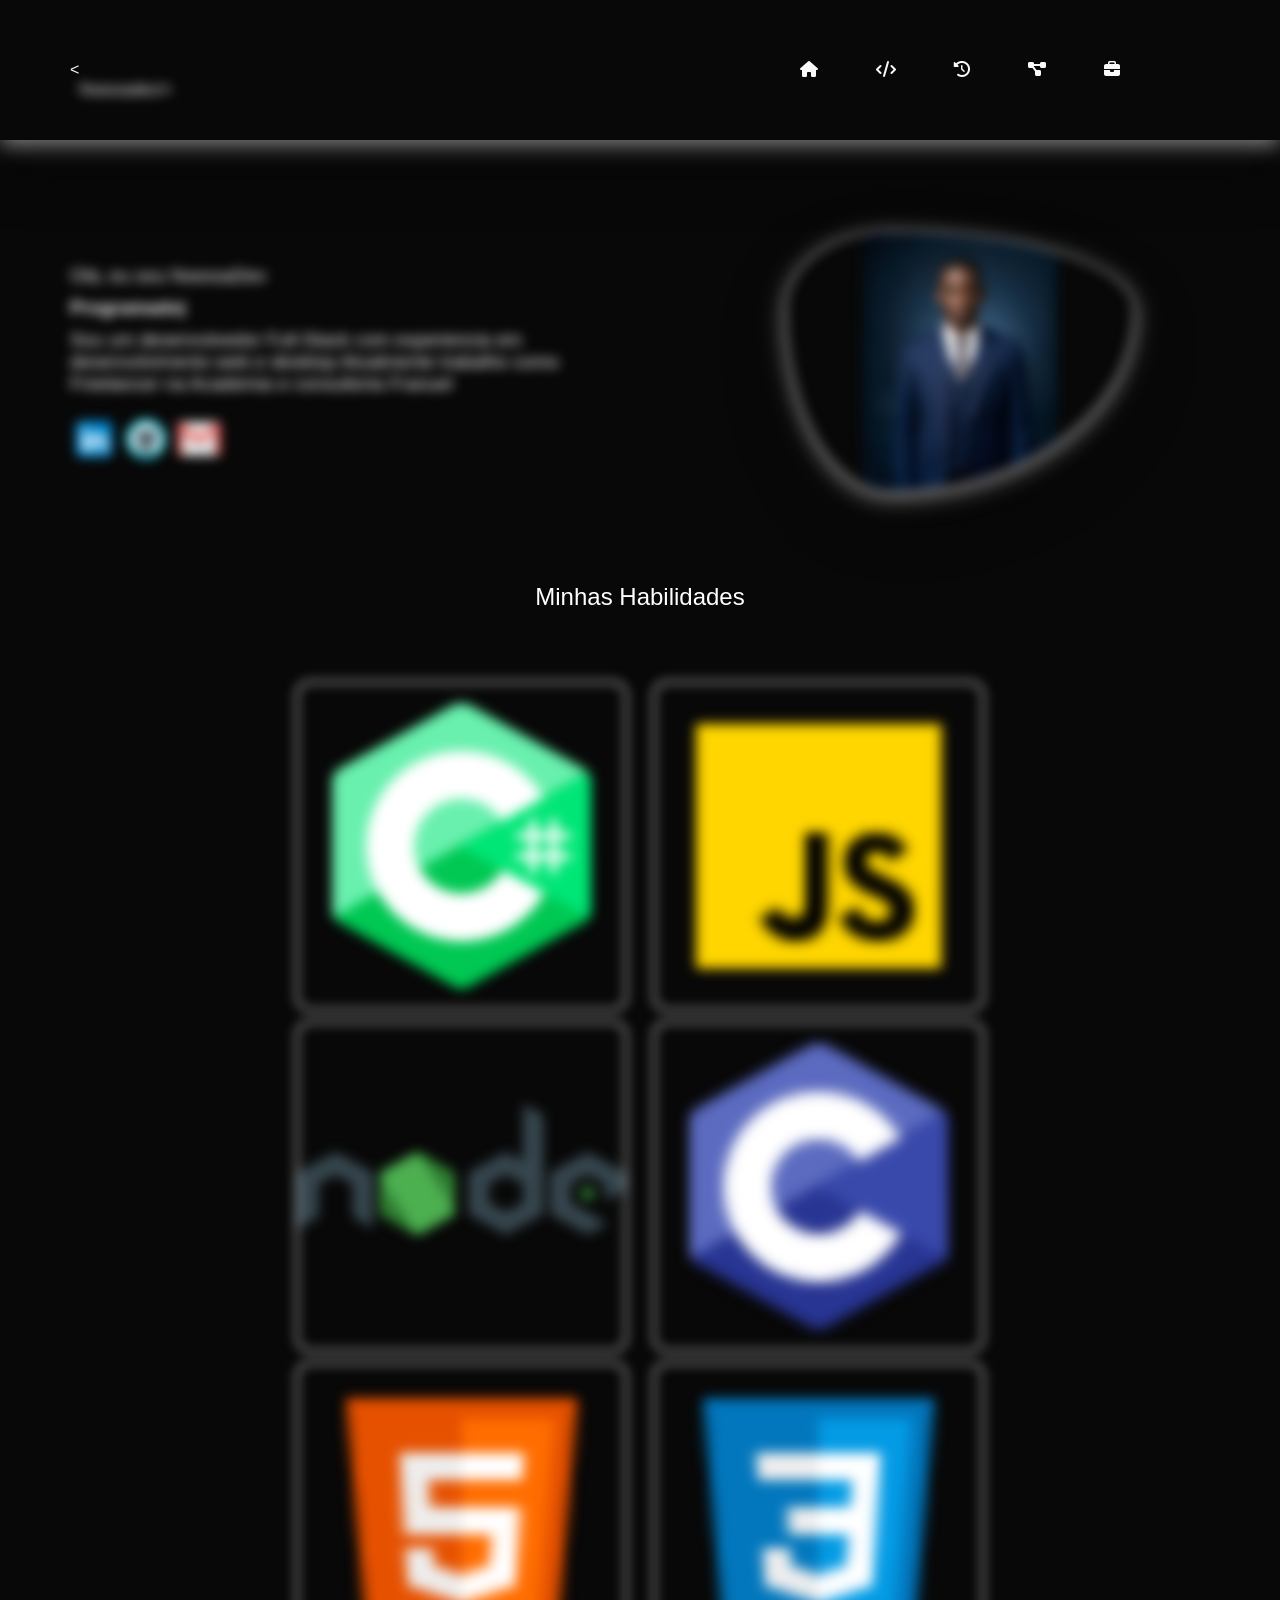
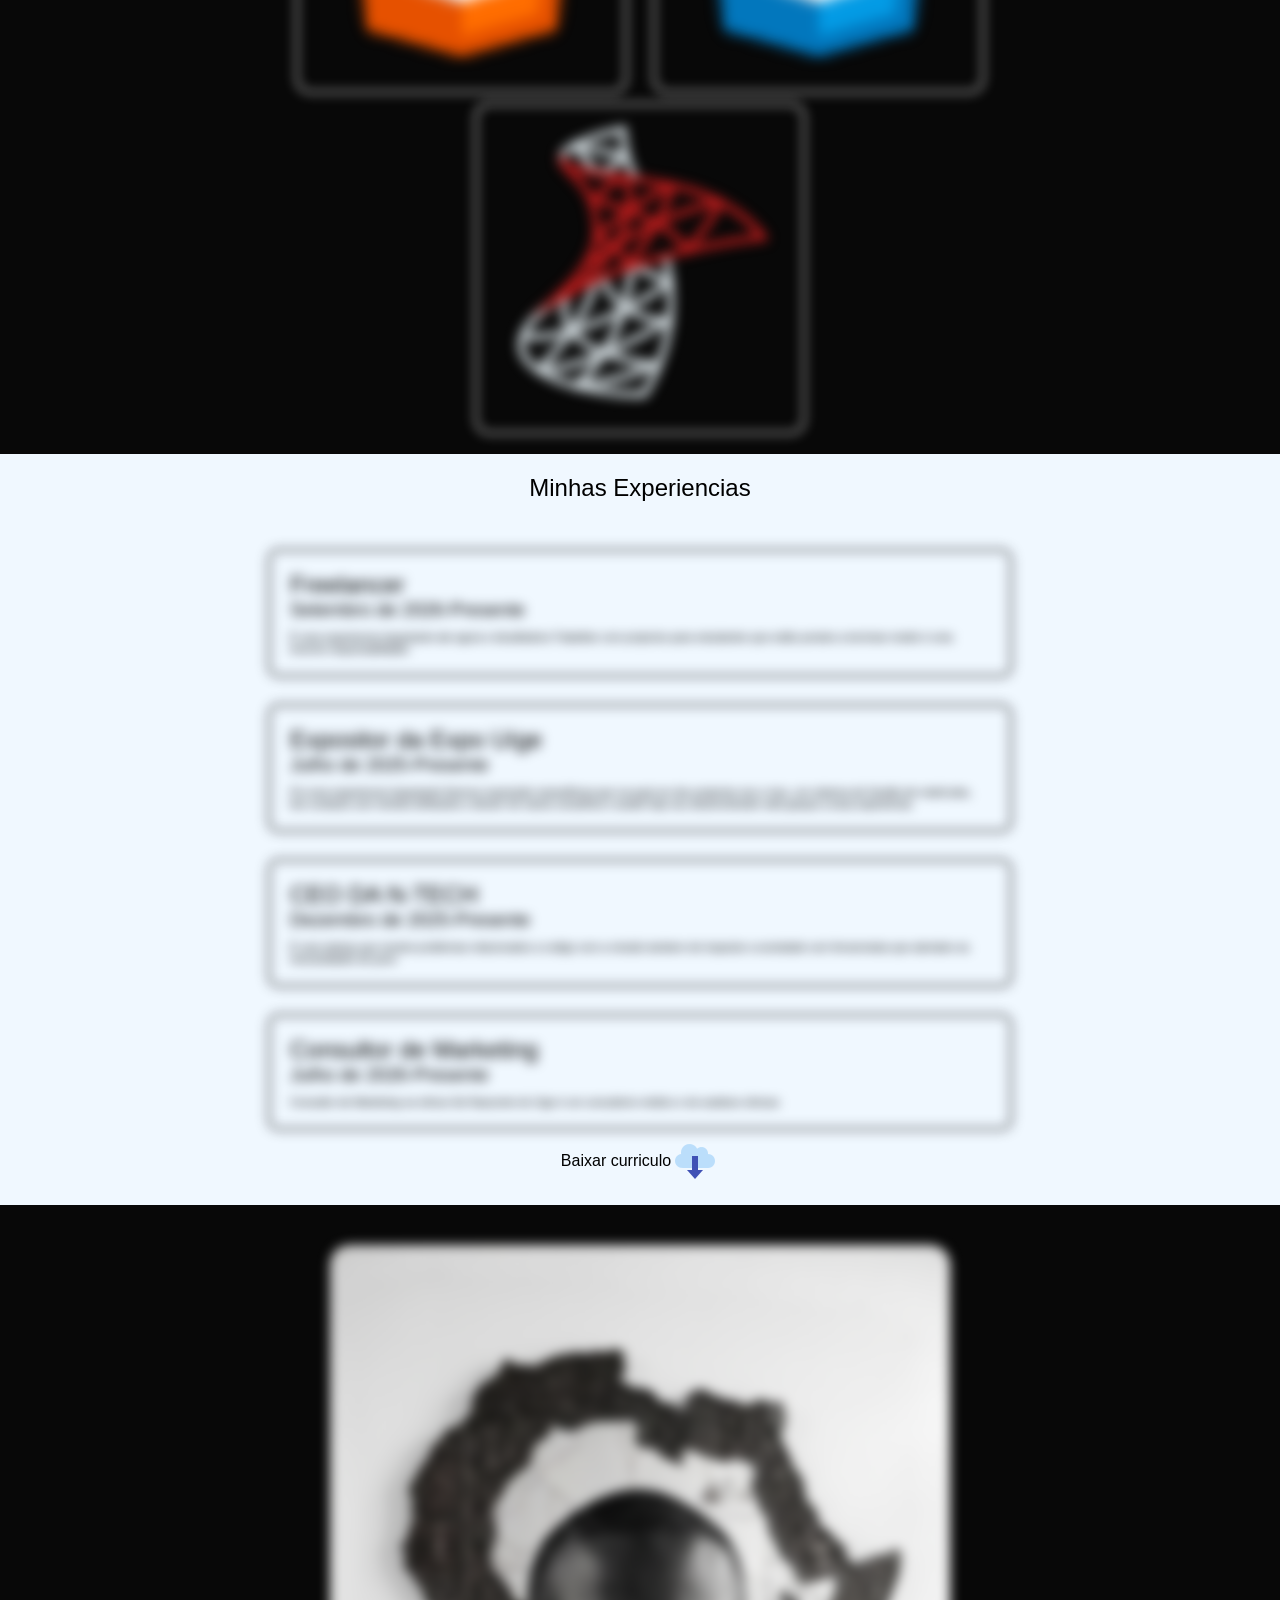
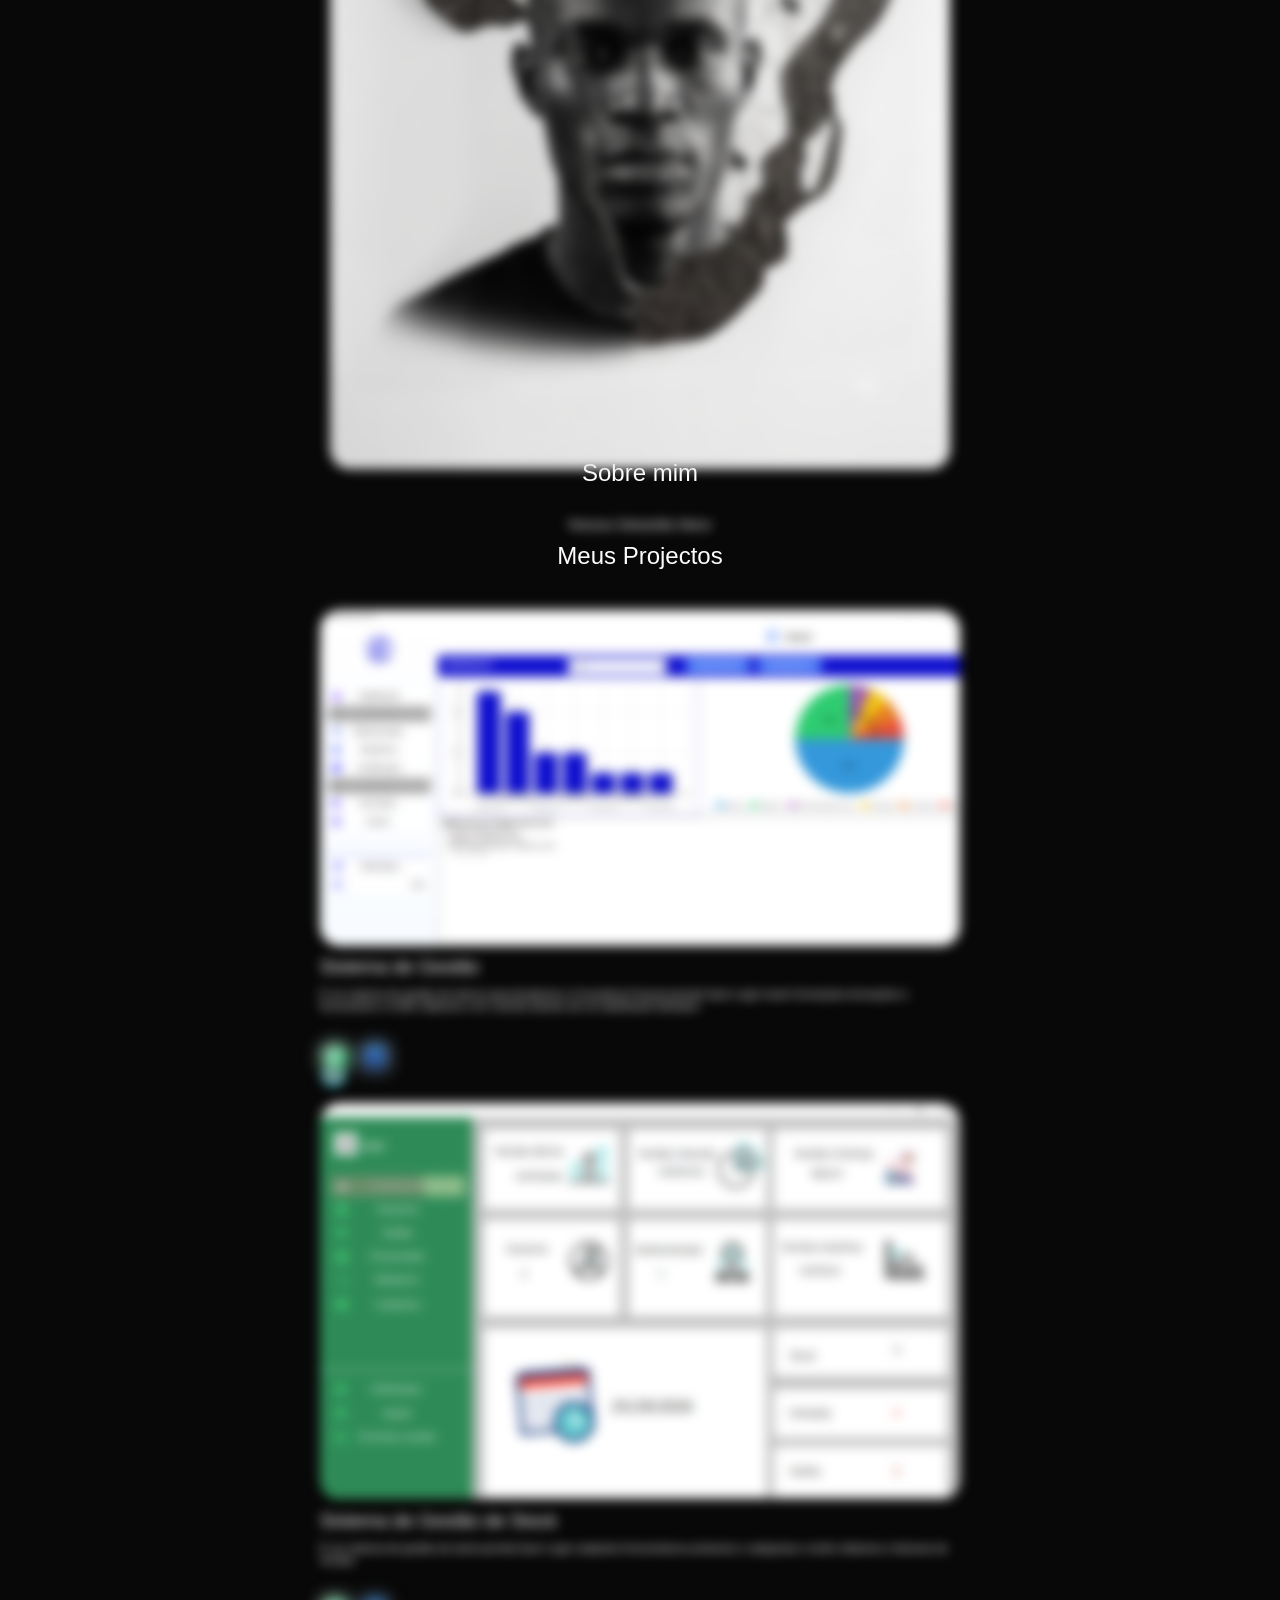
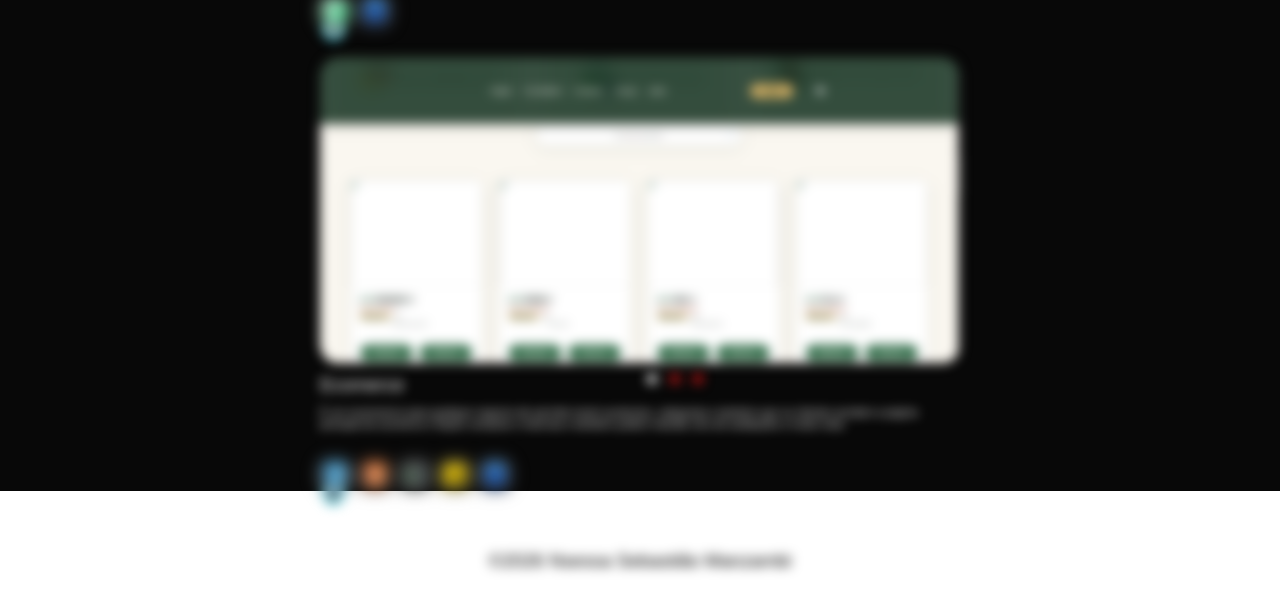
==== frontend/index.html @ 4a0cca97 "Rename index.html to index.html" ====
<!DOCTYPE html>
<html lang="pt-br">
<head>
    <meta charset="UTF-8">
    <meta name="viewport" content="width=device-width, initial-scale=1.0">
    <title>Portofolio</title>
    <link rel="stylesheet" href="./css/pagina.css">
    <link rel="stylesheet" href="./css/media.css">
    <link rel="stylesheet" href="./css/main.css">
    <link rel="stylesheet" href="./css/animações.css">
    <script defer src="/Anime.js"></script>
    <link rel="stylesheet" href="https://cdnjs.cloudflare.com/ajax/libs/font-awesome/6.5.1/css/all.min.css">




</head>
<body>

                  <div  class="Men-Mobile" style="width: 100vw; height:100vh; background: white; position:fixed; top:0%;
                   bottom:0% ;left: 0%;right: 0%; display: none; z-index: 200;" > 
                  
                  <div style="width: 100%;"> <img  class="close" src="assets/delete_26px.png" ></div>

                  
                  <a class="close" href="#r">Pagina</a>
                  <a class="close"  href="#h">Habilidades</a>
                  <a class="close"  href="#s">Sobre</a>
                  <a class="close"  href="#p">Projectos</a>
                  <a class="close"  href="#e">Experiencias</a>

                              <a href=""  style="box-shadow: none;   border: none; width:200px; color: black; display: flex ; align-items: center; text-decoration: none;">Baixar curriculo <img src="assets/download_from_cloud_48px.png" ></a>

                
                  </div>

    
    <header>

        

        <div class="nome">

          <  <Span class="Ver">  Nsessadev/></Span>


        </div>

        <div class="container">
            <nav>

                  <a class="close"  href="#r">
                        <i class="fa-solid fa-house" style="color: rgb(249, 249, 249);"></i>
                  </a>                
                  <a href="#h">
                    
                        <i class="fa-solid fa-code" style="color: rgb(249, 249, 249);"></i>
                  </a>
                                
                  <a href="#s">
                    
                        <i class="fa-solid fa-history" style="color: rgb(249, 249, 249);"></i>
                </a>
                <a href="#p">
                    <i class="fa-solid fa-diagram-project" style="color: rgb(249, 249, 249);"></i>
                </a>
                                <a href="#e">
                                    <i class="fa-solid fa-briefcase" style="color: rgb(249, 249, 249);"></i>
                                </a>


            </nav>
                        <img src="./assets/menu_48px.png" class="Menu" id="Mobile">

        </div>

    </header>
     
    <main>

        <section class="cont-Receber" id="r">

            
            <div class="Recepcao">

                <div class="Ver">
                    <h3>Olá, eu sou NsessaDev</h3>
                     <h3 class="Ponteiro" style="font-weight: bold;"></h3> 

                     <h3>Sou um desenvolvedor Full-Stack com experiencia em desenvolvimento web e desktop Atualmente  trabalho como Freelancer na Academia e consultoria Franuel
                        
                     </h3>

                </div>

                 <div class="links Ver">
                        <a target="_blank" href="https://www.linkedin.com/in/nsessa-sebasti%C3%A3o-7a89683a2/"> <img src="./assets/linkedin_48px.png"></a>
                        <a target="_blank" href="https://github.com/nsessa07-commits">  <img src="./assets/github_48px.png"></a>
                        <a  target="_blank" href="mailto:nsessa07@gmail.com"><img src="./assets/gmail_48px.png"></a>
                        
                     </div>

            </div>



            <div class="imagem">

                <img class="Ver" src="./assets/Gemini_Generated_Image_niknhtniknhtnikn.png" >

            </div>

        </section>

        <section class="Cont-Habilidades" id="h">

            <div class="Minhas-Habilidades">
                <h2>Minhas Habilidades</h2>
            </div>

            <div class="Hablilidades confie">
                <img class="Ver" src="./assets/c_sharp_logo_2_96px.png" >
                <img class="Ver" src="./assets/javascript_48px.png">
                <img class="Ver" src="./assets/nodejs_96px.png" >
                <img class="Ver" src="./assets/email_96px.png" >
                <img class="Ver" src="./assets/html_5_48px.png" >
                <img class="Ver" src="./assets/css3_48px.png" >
                <img class="Ver" src="./assets/microsoft_sql_server_96px.png" >
            </div>

        </section>

        <section class="Minhas-Experiencias" id="e">

            <h2> Minhas Experiencias</h2>

            <div class="Lances Ver ">
              <h1>Freelancer</h1>  
              <h3>Setembro de 2026-Presente</h3>
              <h6>É uma experiencia impactante ate agora e desafiadora Trabalhar com projectos para estudantes que estão prestes a terminar 
                medio é uma enorme  responsabildade.</h6>
              
            </div>

            <div class="Ver">
              <h1>Expositor da Expo Uíge</h1>  
              <h3>Julho de 2025-Presente</h3>
              <h6>Foi uma experiencia  impactante  fizemos exposição maravilhosa que na qual um dos projectos era o meu, um sistema de Gestão 
                de matriculas, tive contacto com mentes brilhantes e deram me varios conselhos e acatei hoje sou desenvolvedor web graças a essa 
                experiencia.
              </h6>
            </div>

            <div class="Ver">
              <h1>CEO DA N-TECH </h1>  
              <h3>Dezembro de 2025-Presente</h3>
              <h6>É uma startup que resolve problemas relacionados a codigo com a missão tambem de impactar a sociedade com ferramnetas que atendam as necessidades
                do povo 
              </h6>
            </div>



            <div class="Ver">
              <h1>Consultor de Marketing</h1>  
              <h3>Julho de 2026-Presente</h3>
              <h6> Consultor de Marketing  na clinica Sol Nascente do Uíge é um consultorio médico e de analises clinicas </h6>
            </div>


            <a href="" style="color: black; display: flex ; align-items: center; text-decoration: none;">Baixar curriculo <img src="assets/download_from_cloud_48px.png" ></a>

        </section>

        <section class="sobre-mim" id="s">

            
            <img  class="Ver" src="assets/IMG_6165.PNG" >
            
            <h1>Sobre mim</h1>  

            <h5 class="Ver History">
                
            </h5>
                
               
               

        </section>

        <section  id="p" style=" display: flex; ;
        flex-direction: column; gap: 10px; justify-content: flex-start;" class="projectos">

            <div style="display: flex; width: 100%; align-items: center;
             justify-content: center; padding: 10px;" >  <h1 style="color: rgb(254, 252, 252);">Meus Projectos</h1> 
             </div>



            <img class="Ver" style="width: 50%; height: 40%; border-radius: 20px;" src="assets/SGVFRANUEL.PNG">

            <div class="Ver" style="width: 50%;">
            <h3 style="color: white;">Sistema de Gestão</h3>
            <h6 style="color: white;">É um sistema de gestão de interno  para Academia e Consultoria Franuel permite fazer Login inserir formandos formações
                e funcionarios e emitir relatorios e ter controlo atraves de um dashboard interativo </h6>

             <div class="Ver" style="width:50%; display: flex; margin-top: 10px; "> 
             <h3 style=" color: white; border: 1px solid white ;border: none; background-color: rgb(97, 98, 98); display: flex; align-items: center; border-radius: 7px;"> 
                <img style="width: 30px; height: 30px;" src="assets/c_sharp_logo_2_96px.png" >
            </h3>


             <h3 style=" color: white; margin-left: 10px;border: 1px solid white ;border: none; background-color: rgb(113, 114, 115); display: flex; align-items: center; border-radius: 7px;"> 
                <img style="width: 30px; height: 30px; " src="assets/database_48px.png" >
            </h3>
            </div>  
             <a href="">             
                <img style="width: 27px; height: 27px; margin-top: 10px;" src="assets/github_48px.png" >
            </a>

            </div>




            <img class="Ver" style="width: 50%; height: 40%; border-radius: 20px;" src="assets/SGV.PNG">

            <div class="Ver" style="width: 50%;">
            <h3 style="color: white;">Sistema de Gestão de Stock</h3>
            <h6 style="color: white;">É um sistema de gestão de stock permite fazer Login cadastrar fornecedores productos 
                e categorias  e emitir relatorios e facturas  de vendas </h6>

             <div class="Ver" style="width:50%; display: flex; margin-top: 10px; "> 
             <h3 style=" color: white; border: 1px solid white ;border: none; background-color: rgb(126, 126, 127); display: flex; align-items: center; border-radius: 7px;"> 
                <img style="width: 30px; height: 30px;" src="assets/c_sharp_logo_2_96px.png" >
            </h3>


             <h3 style=" color: white; margin-left: 10px;border: 1px solid white ;border: none; background-color: rgb(89, 90, 91); display: flex; align-items: center; border-radius: 7px;"> 
                <img style="width: 30px; height: 30px; " src="assets/database_48px.png" >
            </h3>
            </div>  

            <a href="">             
                <img style="width: 27px; height: 27px; margin-top: 10px;" src="assets/github_48px.png" >
            </a>
            </div>




             <img class="Ver Ecomerce" style="width: 50%; height: 40%; border-radius: 20px;" src="assets/Ecomerce.PNG">

            <div class="Ver" style="width: 50%;">
            <h3 style="color: white;">Ecomerce</h3>
            <h6 style="color: white;">É um ecommerce para qualquer negocio  ele permite inserir productos, categroias e tambem que os clientes acedam a pagina principal do ecomerce e façam compras e reservas e 
                tambem podem mandar sms de avaliações e muito mais. </h6>

             <div class="Ver EccH3" style="width:50%; display: flex; margin-top: 10px; "> 
             <h3 style=" color: white; border: 1px solid white ;border: none; background-color: rgb(126, 126, 127); display: flex; align-items: center; border-radius: 7px;"> 
                <img style="width: 30px; height: 30px;" src="assets/css3_48px.png" >
            </h3>


             <h3 style=" color: white; margin-left: 10px;border: 1px solid white ;border: none; background-color: rgb(89, 90, 91); display: flex; align-items: center; border-radius: 7px;"> 
                <img style="width: 30px; height: 30px; " src="assets/html_5_48px.png" >
            </h3>

             <h3 style=" color: white; margin-left: 10px;border: 1px solid white ;border: none; background-color: rgb(89, 90, 91); display: flex; align-items: center; border-radius: 7px;"> 
                <img style="width: 30px; height: 30px; " src="assets/nodejs_96px.png" >
            </h3>

             <h3 style=" color: white; margin-left: 10px;border: 1px solid white ;border: none; background-color: rgb(89, 90, 91); display: flex; align-items: center; border-radius: 7px;"> 
                <img style="width: 30px; height: 30px; " src="assets/javascript_48px.png" >
            </h3>

            <h3 style=" color: white; margin-left: 10px;border: 1px solid white ;border: none; background-color: rgb(89, 90, 91); display: flex; align-items: center; border-radius: 7px;"> 
                <img style="width: 30px; height: 30px; " src="assets/database_48px.png" >
            </h3>
            </div>  

            <a href="">             
                <img  style="width: 27px; height: 27px; margin-top: 10px;" src="assets/github_48px.png" >
            </a>
             
            <div style="position: absolute; top:0%; width:70px; height: 20px;
             left: 50%; display: flex; justify-content: space-around;">
                <div onclick="por()"; class="ative" style="width:10px; border-radius:50% ;height:10px;" ></div>
                <div onclick="p()"; class="ec1" style="width:10px; border-radius:50% ; background-color: rgb(214, 24, 24); height:10px;" ></div>
                <div onclick="po()"; class="ec2" style="width:10px; border-radius:50% ; background-color: rgb(215, 20, 20); height:10px;" ></div>
            </div>
            </div>



        </section>

     </main>
 
     <footer style="display: flex; justify-content: center; align-items: center; height: 100px; background: white;">

        <h3 class="Ver">©2026 Nsessa Sebastião Manzambi</h3>

     </footer>


</body>
</html>
---- frontend/css/pagina.css ----
@import url('https://fonts.googleapis.com/css2?family=Fraunces:opsz,wght@9..144,400;9..144,500;9..144,600;9..144,700&family=Work+Sans:wght@300;400;500;600;700&display=swap');

:root {
    --verde-escuro: #14301F;
    --verde-medio: #2E6B47;
    --verde-claro: #8FBF9F;
    --verde-suave: #E8F1EA;
    --creme: #FAF7F0;
    --dourado: #C9A961;
    --dourado-claro: #E4D5A8;
    --texto-escuro: #1C2B22;
    --texto-claro: #F7F5EE;
    --branco: #FFFFFF;
    --sombra-suave: 0 8px 30px rgba(20, 48, 31, 0.10);
    --sombra-media: 0 12px 40px rgba(20, 48, 31, 0.16);
    --raio: 16px;
    --raio-pequeno: 10px;
    --transicao: all 0.35s cubic-bezier(0.22, 1, 0.36, 1);
}

*{
    margin: 0px;
    padding: 0px;
    box-sizing: border-box;
        font-family:'Lucida Sans', 'Lucida Sans Regular', 'Lucida Grande', 'Lucida Sans Unicode', Geneva, Verdana, sans-serif;
    font-weight:400;
    color: white;
}
body{
    max-width: 1200px;
    width: 100vw;
    height: 100vh;
    background-color: rgb(8, 8, 8);
    overflow-x: hidden;
    display: grid;
    grid-template-areas: 'header header header'
                         'main main main'
                         'footer footer footer';
}
header{
    width: 100vw;
    height: 140px;
    grid-area: header;
    display: flex;
    border-bottom: 1px solid var(--sombra-suave);
        box-shadow: 0 5px 20px rgba(236, 236, 236, 0.55), 0 25px 60px rgba(0, 0, 0, 0.4);
  
}
header> div{

    width: 50%;
    height: 140px;
}
.Menu{
    display: none;
}
.container{

    display: flex;
    align-items: center;
    justify-content: center;
            


}
.container> nav{

    width: 50%;
    display: flex;
    align-items: center;
    justify-content:space-between;
}
.container nav> a{
    text-decoration: none;
    color: white;


}
.container nav  a> i:hover{

    color: red;

   
}

.nome{
    display: flex;
    align-items: center;
    justify-content: flex-start;
    padding: 70px;
    color: aliceblue;
    
}
main{
    width: 100vw;
    height: auto;
    grid-area: main;
    
}
footer{
    background-color: rgb(255, 0, 157);
    width: 100vw;
    height: auto;
    grid-area: footer;
}
---- frontend/css/media.css ----
@media(min-width:300px) and (max-width: 700px ) {

    .container > nav{

        display: none;
        align-items: center;
        justify-content: flex-end;
        

    }
   .Menu{

    margin-left: 50%;
    display: flex;

   }
   main> section{

    display: flex;
    align-items: center;
    flex-wrap: wrap-reverse;
    gap: 4px;
    width: 100%;
    height: auto;
    padding: 0px;

} 
main section> .Recepcao{

    width: 100%;
    padding: 20px;
    
}
main section > .imagem{

        width: 100%;
        padding:30px;

}




}
---- frontend/css/main.css ----
.imagem> img{

    width:70%;
    height: 70%;
    border: 2px solid rgb(156, 152, 152);
    border-radius: 0px 250px 0px 0px;
    border-radius: 30% 70% 70% 30%/30% 30% 70% 70%;
    box-shadow: 0px 20px 50px rgb(0, 0, 0, 0.3);
    aspect-ratio: 4/3;
    object-fit: contain;
    box-shadow: 0 5px 20px rgba(236, 236, 236, 0.55), 0 25px 60px rgba(0, 0, 0, 0.4);
    transition: box-shadow 0.4s ease, transform 0.4s ease;
    
}
.imagem{

    width: 50%;
    height:100%;
    padding: 70px;
    display: flex;
    align-items: center;
    justify-content: center;
}
.Recepcao{

    width: 50%;
    height:100%;
    padding: 70px;
    display: flex;
    flex-direction: column;
    gap: 20px;
}
.Recepcao div> h3,h6{

    margin-top: 10px;
    color: white;
}

main> section{

    display: flex;
    align-items: center;
    width: 100%;
    height: auto;

} 

.Minhas-Habilidades{
    width: 100%;
    display: flex;
    justify-content: center;
    align-items: center;
    padding:20px;
}
.Hablilidades{
    width: 60%;
    height: auto;
    display: flex;
    flex-wrap: wrap;
    justify-content: space-around;
    gap: 10px;
    padding: 20px;
}
.Hablilidades> img{

    border: 2px solid white;
    width: 47%;
    height: 44%;
    border-radius: 14px;
    display: flex;
    align-items: center;
    justify-content: center;


}
.Hablilidades> img:hover{

    background-color: white;
}
.Cont-Habilidades{
 
   padding: 20px;
    display: flex;
    align-items: center;
    flex-direction: column;
    gap: 10px;
    justify-content: center;
}
.Minhas-Experiencias{

    display: flex;
    flex-direction: column;
    gap: 27px;
    background-color: aliceblue;
    padding: 20px;
}
.Minhas-Experiencias> h2{

    color: black;
} 
.Minhas-Experiencias div> h1 ,h3, h6{

    color: black;
}
.Minhas-Experiencias> div{

    width:60%;
    border-radius: 10px;
    border: 2px solid rgb(24, 24, 24);
    padding: 20px;

}
.sobre-mim{
    display: flex;
    align-items: center;
    justify-content: center;
    flex-direction: column;
    gap: 10px;
    padding: 20px;
}
.sobre-mim> img{

    width:50%;
    height: 50%;
    border-radius: 20px;
}
.sobre-mim> h6{
    color:white;
}
.Men-Mobile{

    display: flex;
    align-items: center;
    justify-content: flex-start;
    flex-direction: column;
    padding: 40px;
}
.Men-Mobile> a{

    color: black;
    text-decoration: none;
    border: 2px solid black;
    width: 120px;
    display: flex;
    align-items: center;
    justify-content: center;
    padding: 14px;
    margin: 10px;
    box-shadow: 0px 4px 4px rgb(89, 87, 87);
}
.Men-Mobile div> img{

    box-shadow: 0px 4px 10px rgb(161, 161, 159);
}
---- frontend/css/animações.css ----
@import url('https://fonts.googleapis.com/css2?family=Fraunces:opsz,wght@9..144,400;9..144,500;9..144,600;9..144,700&family=Work+Sans:wght@300;400;500;600;700&display=swap');

:root {
    --verde-escuro: #14301F;
    --verde-medio: #2E6B47;
    --verde-claro: #8FBF9F;
    --verde-suave: #E8F1EA;
    --creme: #FAF7F0;
    --dourado: #C9A961;
    --dourado-claro: #E4D5A8;
    --texto-escuro: #1C2B22;
    --texto-claro: #F7F5EE;
    --branco: #FFFFFF;
    --sombra-suave: 0 8px 30px rgba(20, 48, 31, 0.10);
    --sombra-media: 0 12px 40px rgba(20, 48, 31, 0.16);
    --raio: 16px;
    --raio-pequeno: 10px;
    --transicao: all 0.35s cubic-bezier(0.22, 1, 0.36, 1);
}

.Ver {
    filter: blur(6px);
    opacity: 1;
    transition: all 0.9s cubic-bezier(0.22, 1, 0.36, 1);
    transform: translateY(20px);
}

.aparecer {
    opacity: 1;
    filter: blur(0);
    transform: translateY(0) translateX(0);
    transition: all 0.9s cubic-bezier(0.22, 1, 0.36, 1);
}

.confie:nth-child(1) {
    transition-delay: 100ms;
}

.confie:nth-child(2) {
    transition-delay: 250ms;
}
.Ponteiro::after{
    content: '|';
    animation: balancar 1s infinite;
   

}
@keyframes balancar {

    from{
        opacity: 1;
    }
    to {
      
         opacity: 0;
         
    }
}
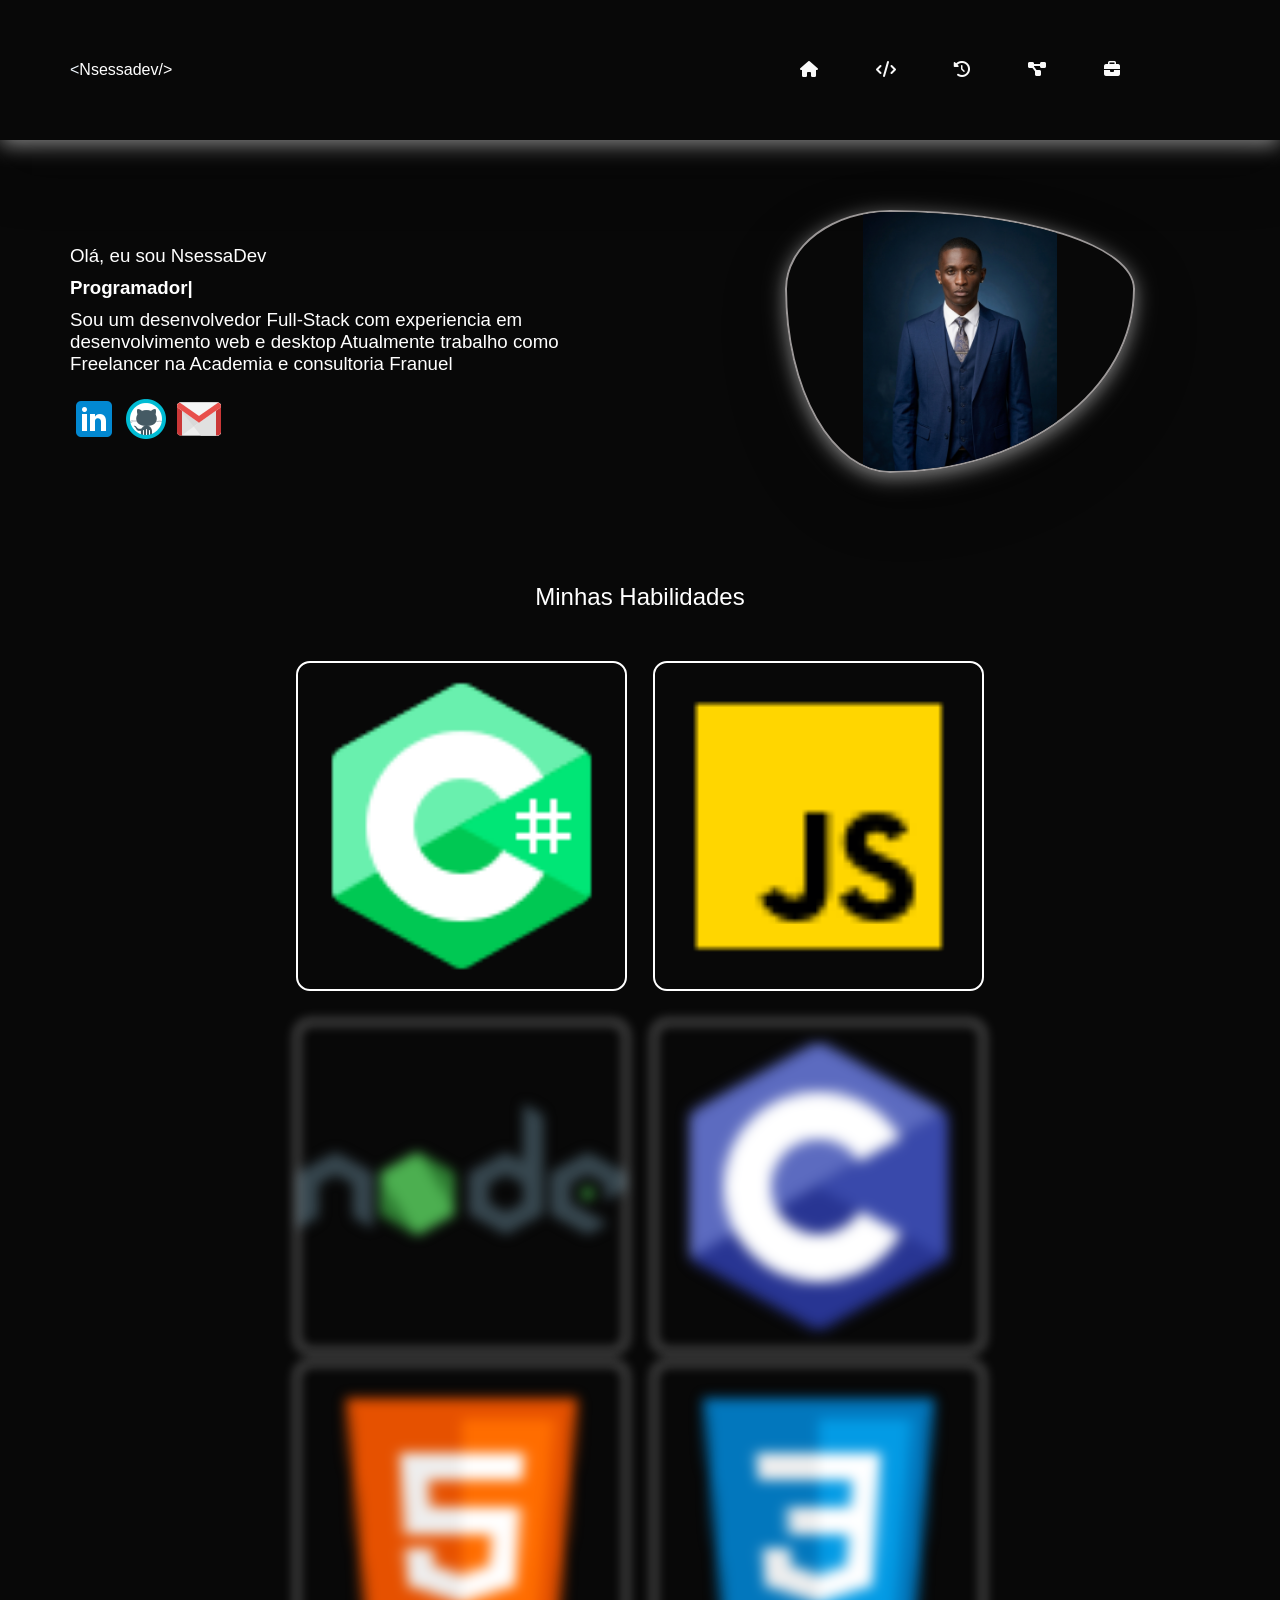
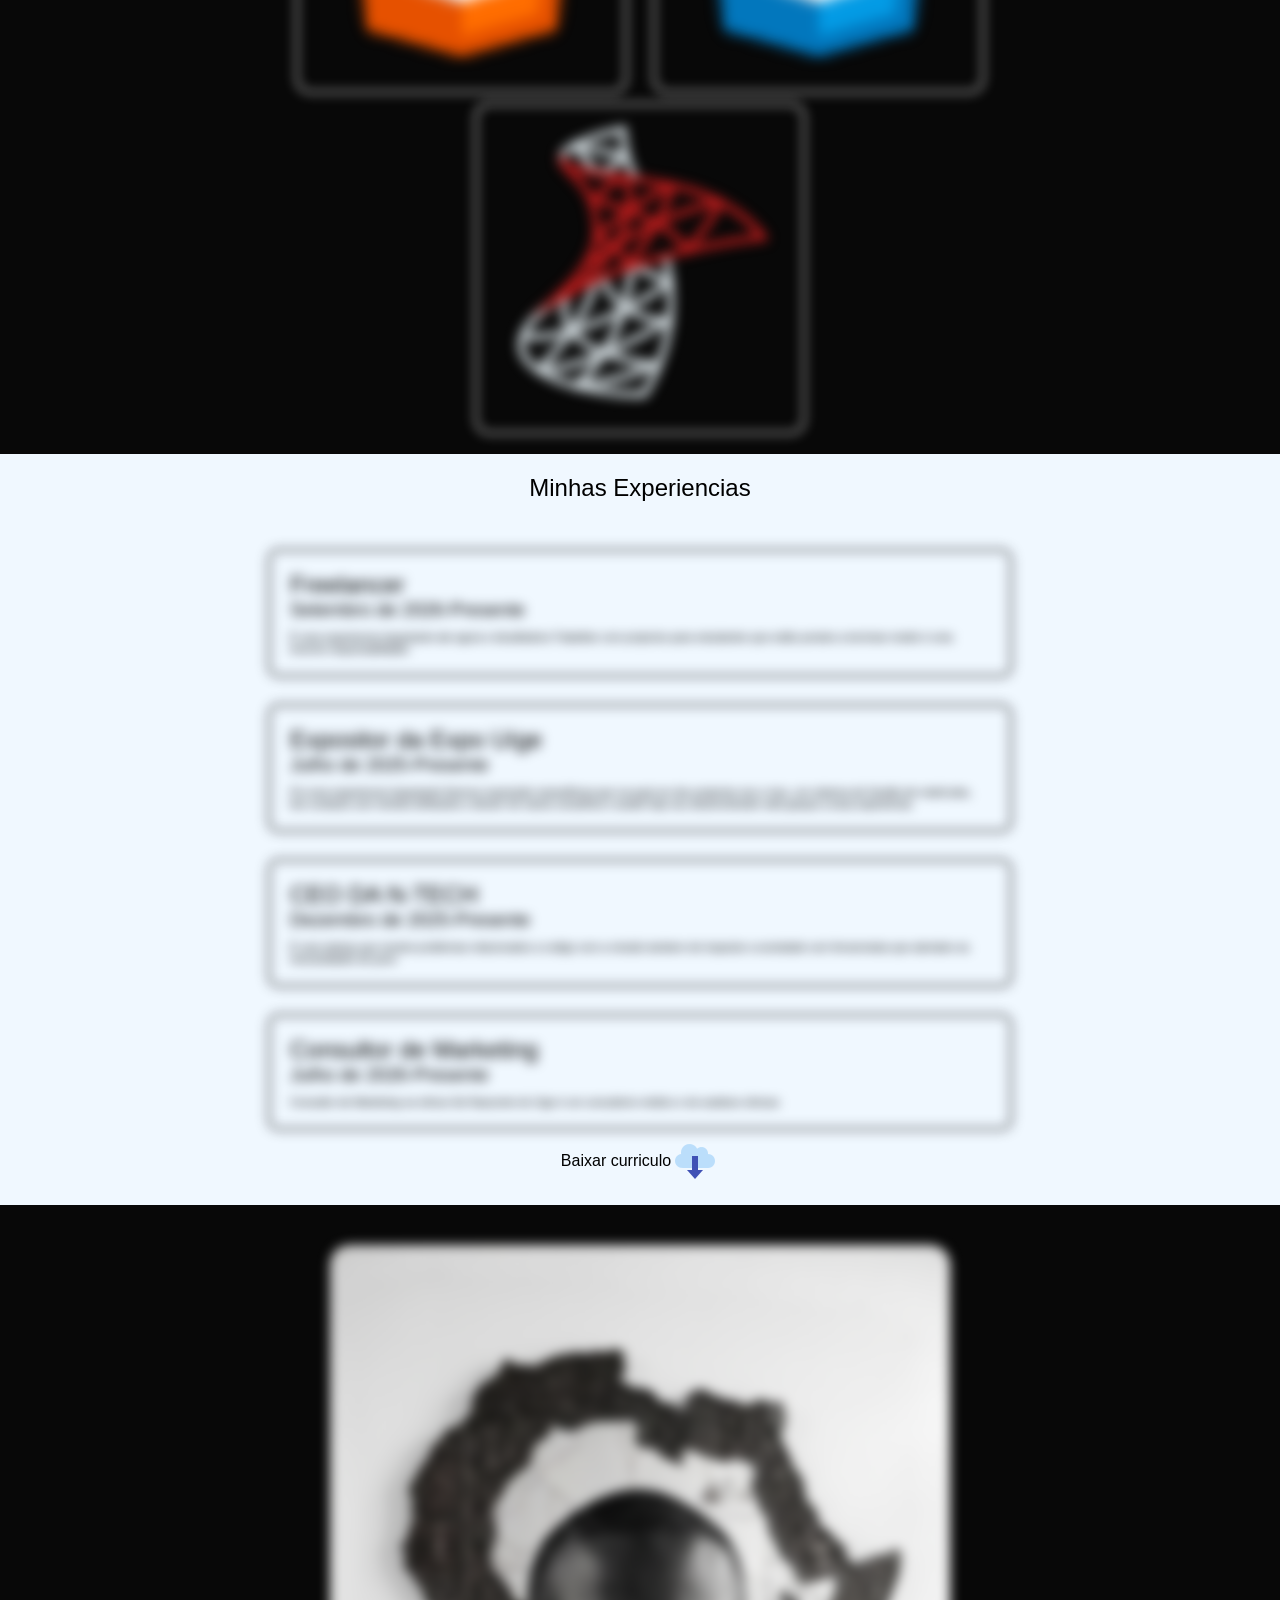
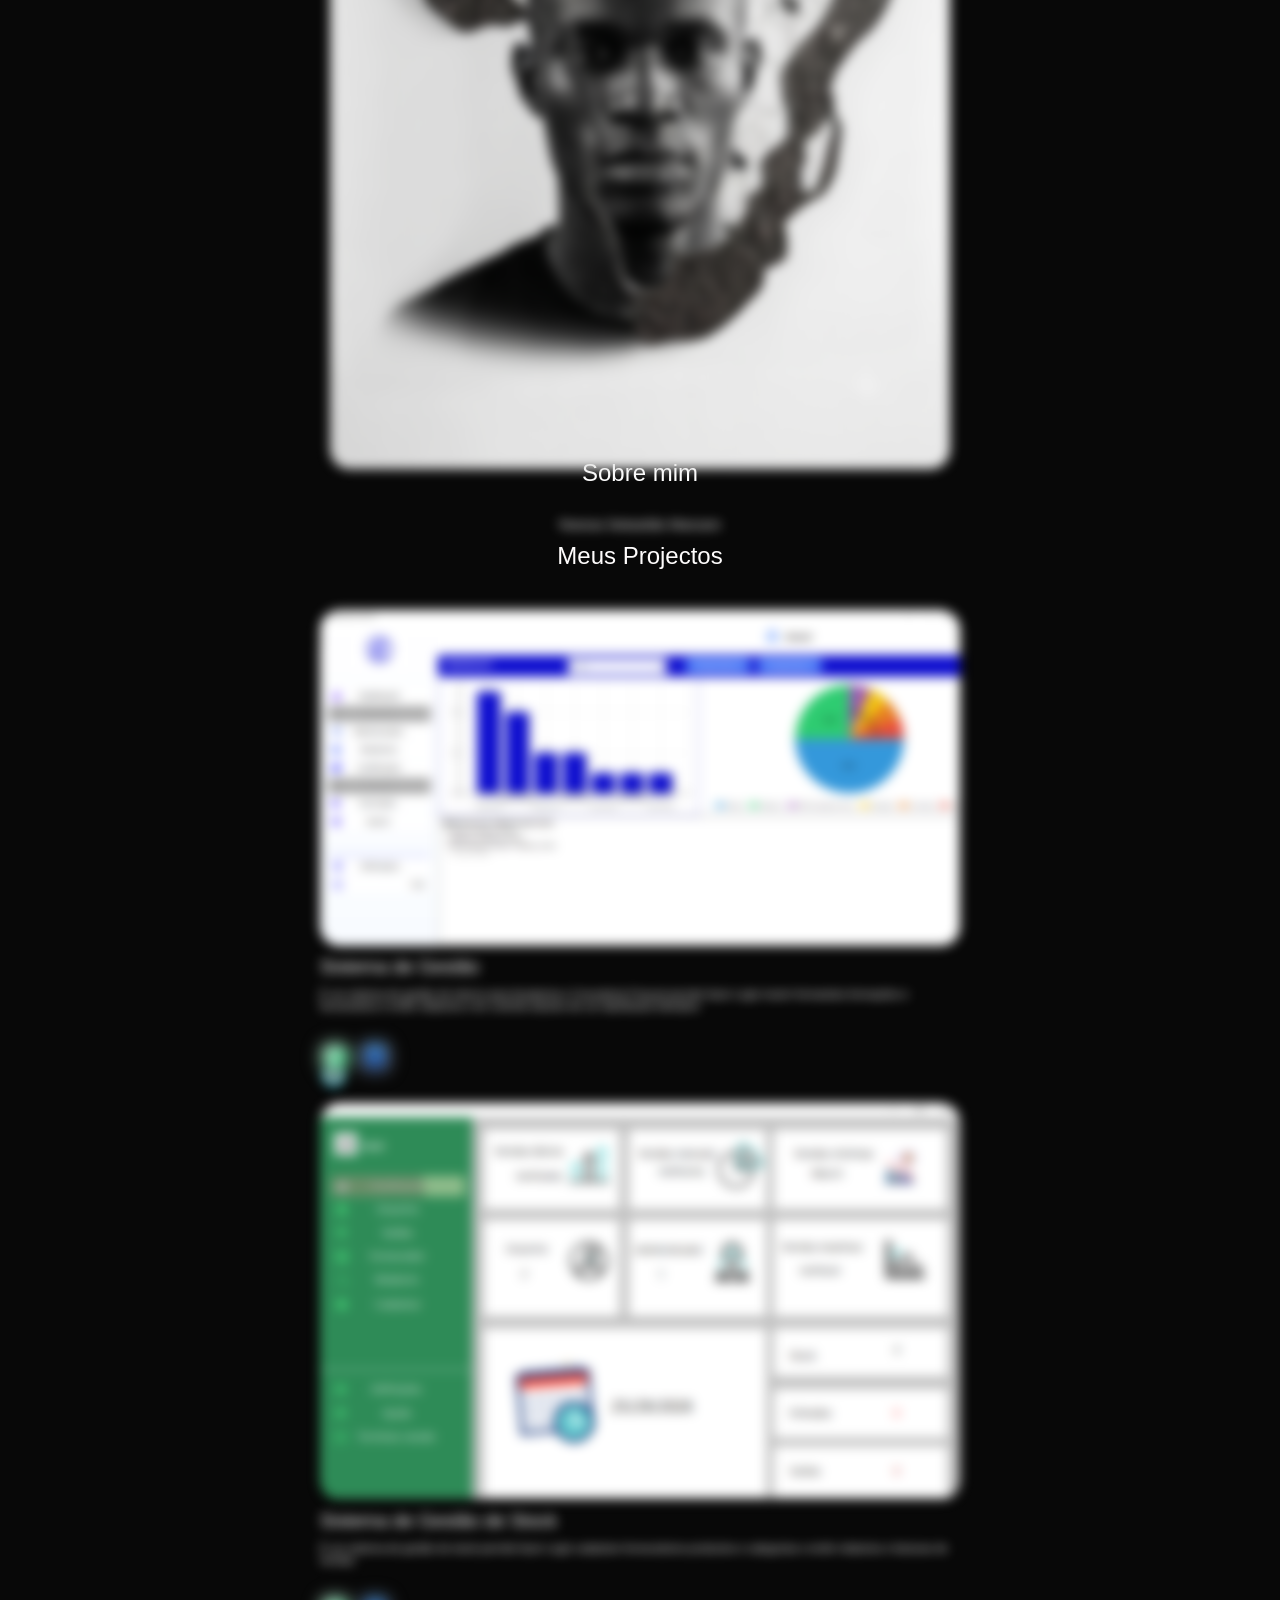
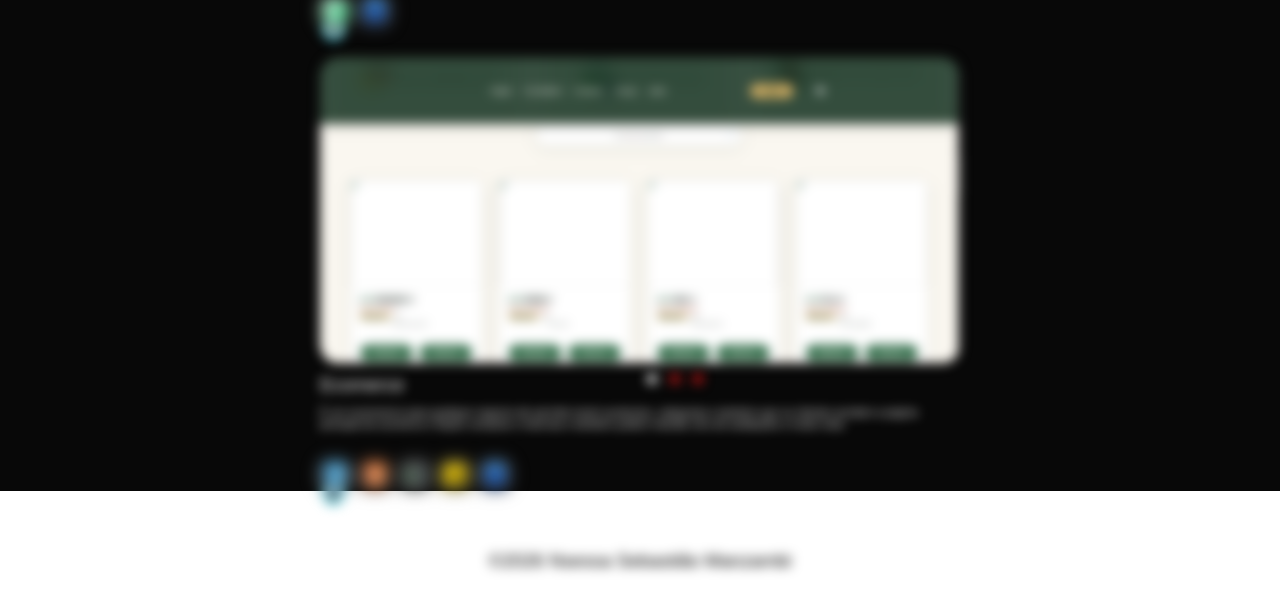
==== commit 71d56251: "Update index.html" ====
--- a/frontend/index.html
+++ b/frontend/index.html
@@ -8,7 +8,7 @@
     <link rel="stylesheet" href="./css/media.css">
     <link rel="stylesheet" href="./css/main.css">
     <link rel="stylesheet" href="./css/animações.css">
-    <script defer src="/Anime.js"></script>
+    <script defer src="../Anime.js"></script>
     <link rel="stylesheet" href="https://cdnjs.cloudflare.com/ajax/libs/font-awesome/6.5.1/css/all.min.css">
 
 
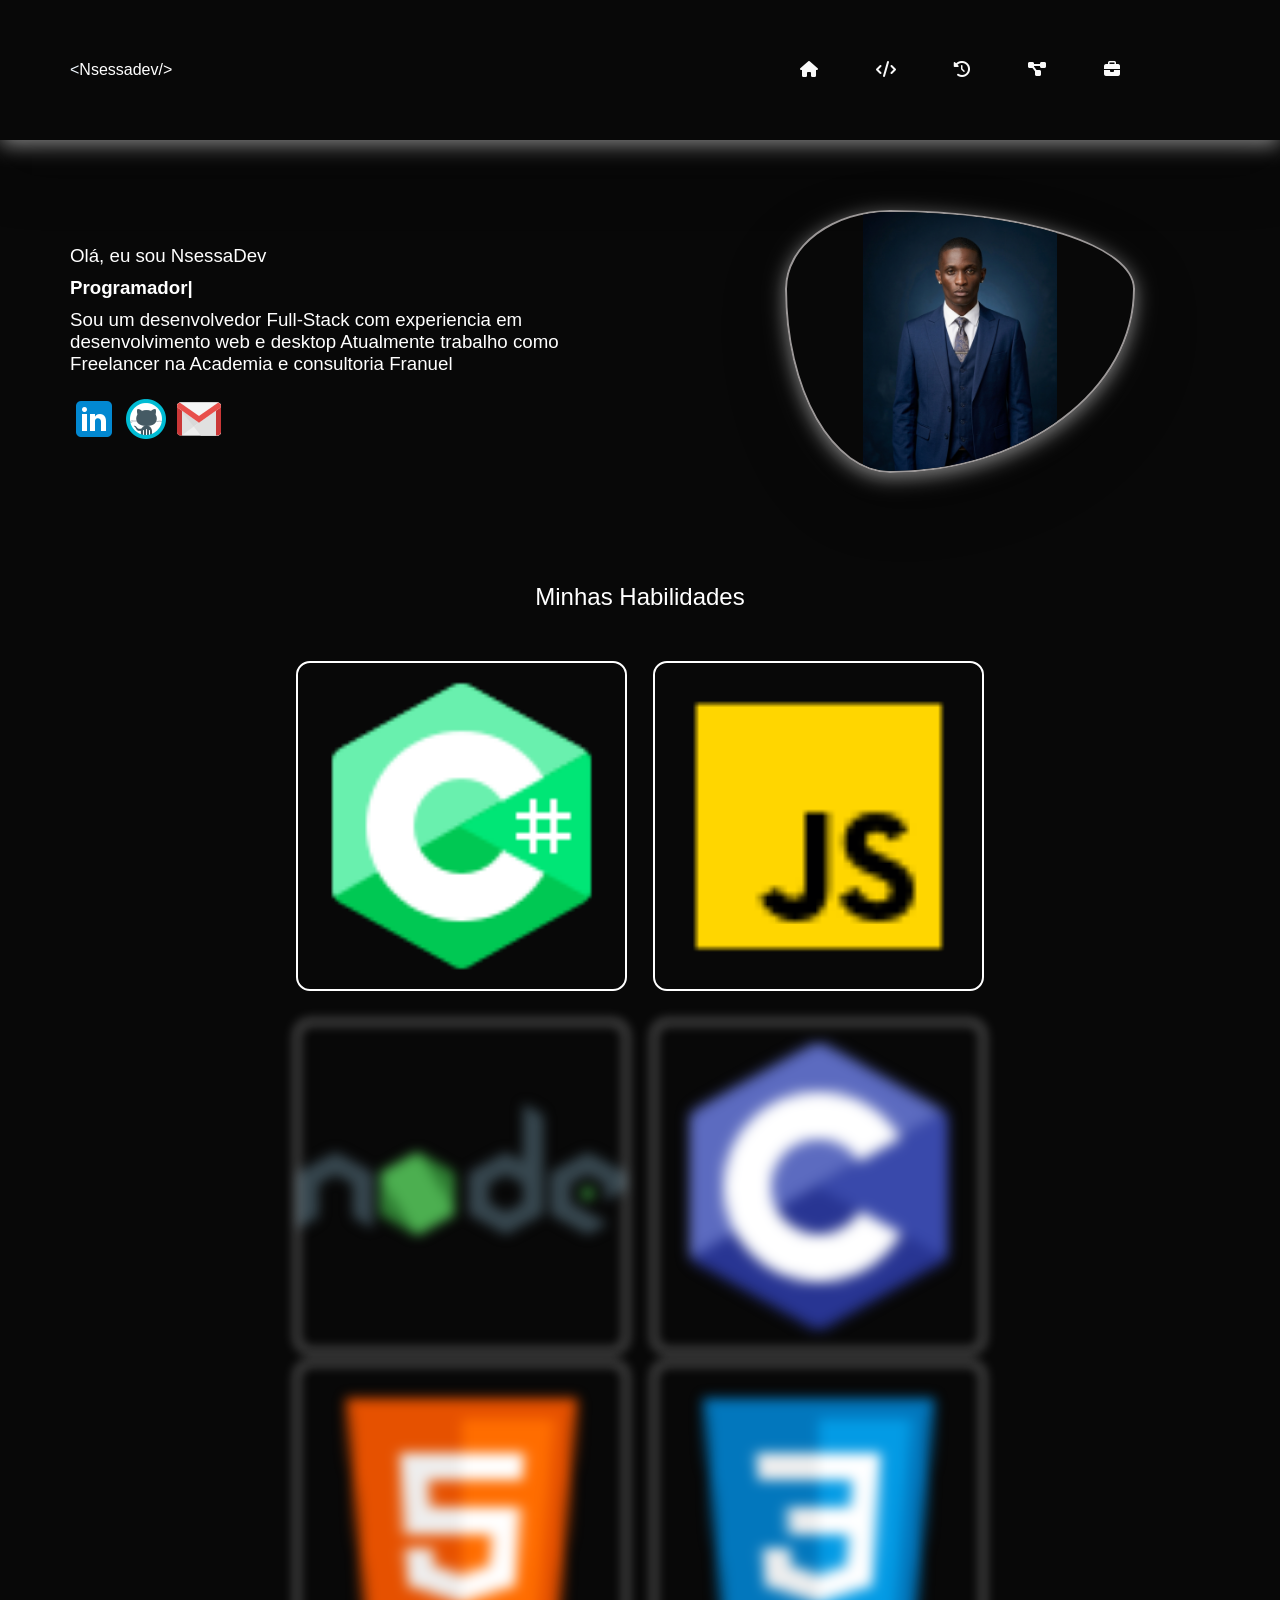
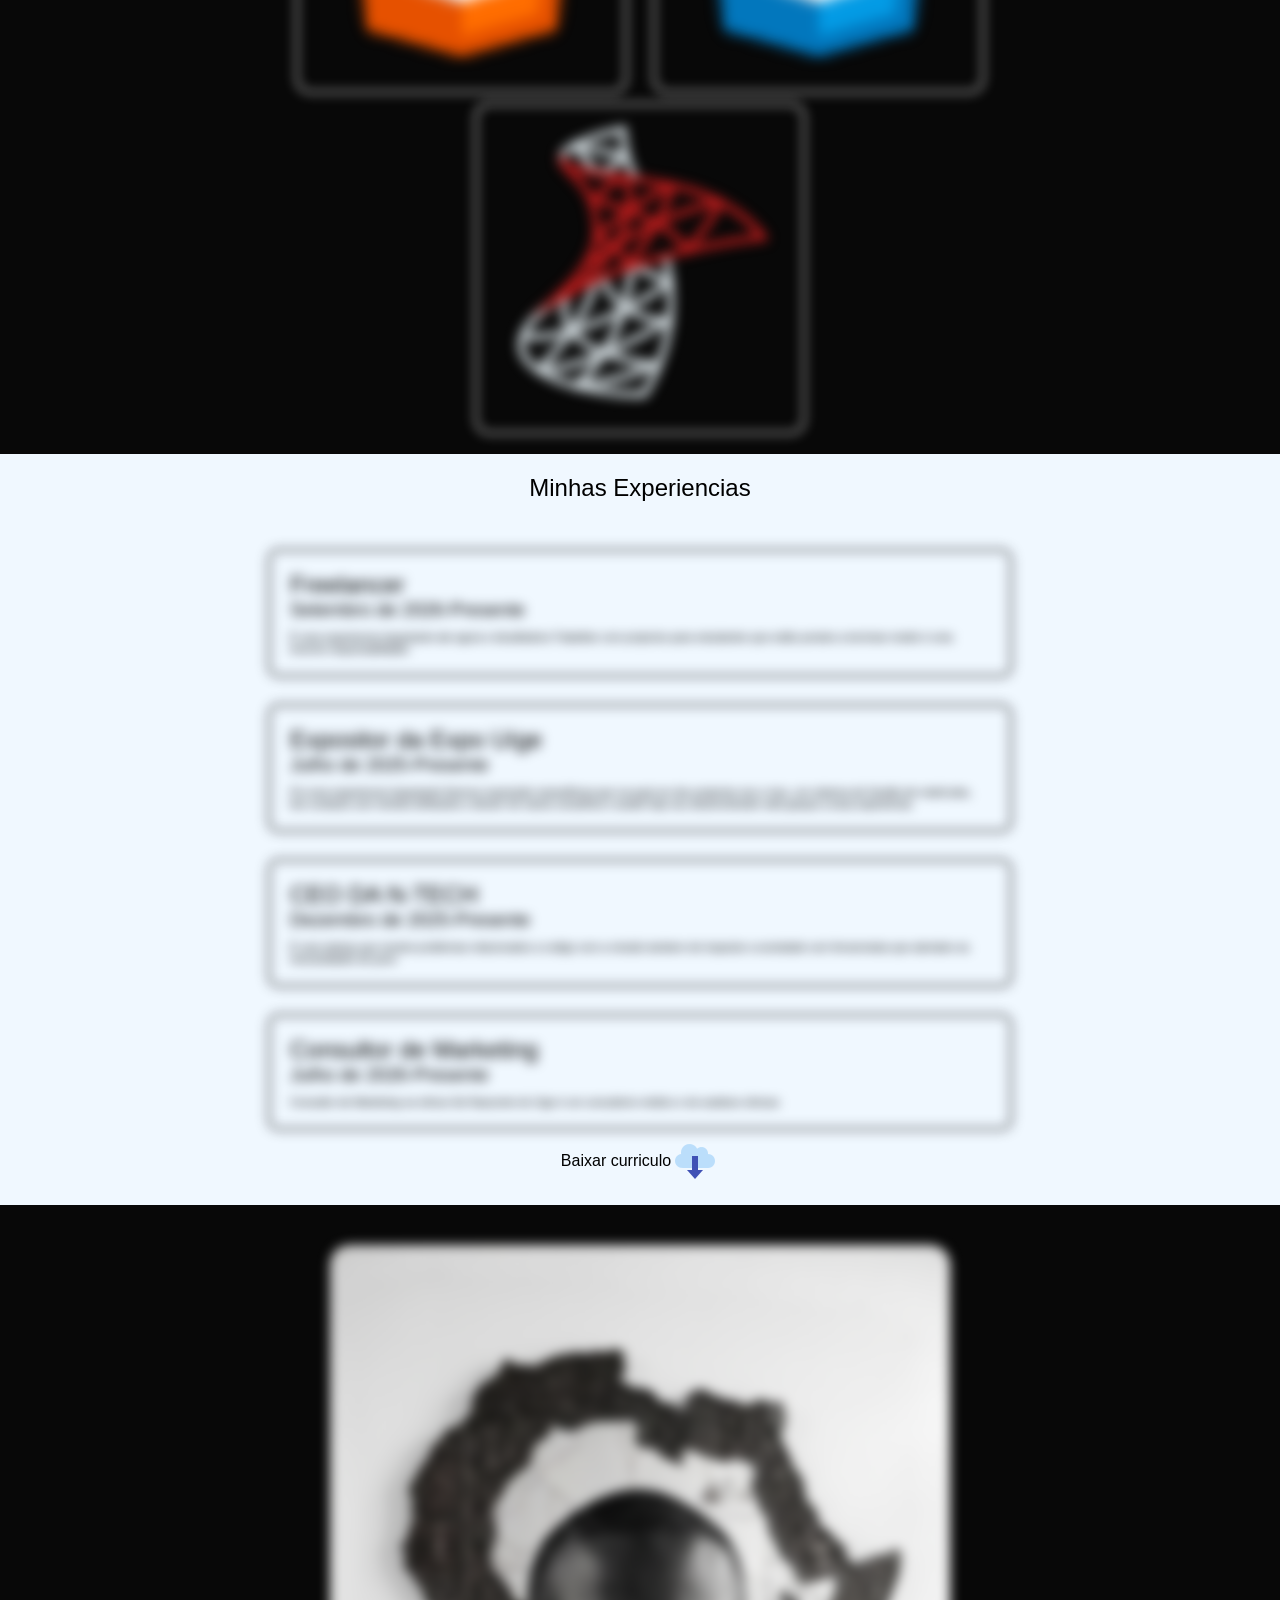
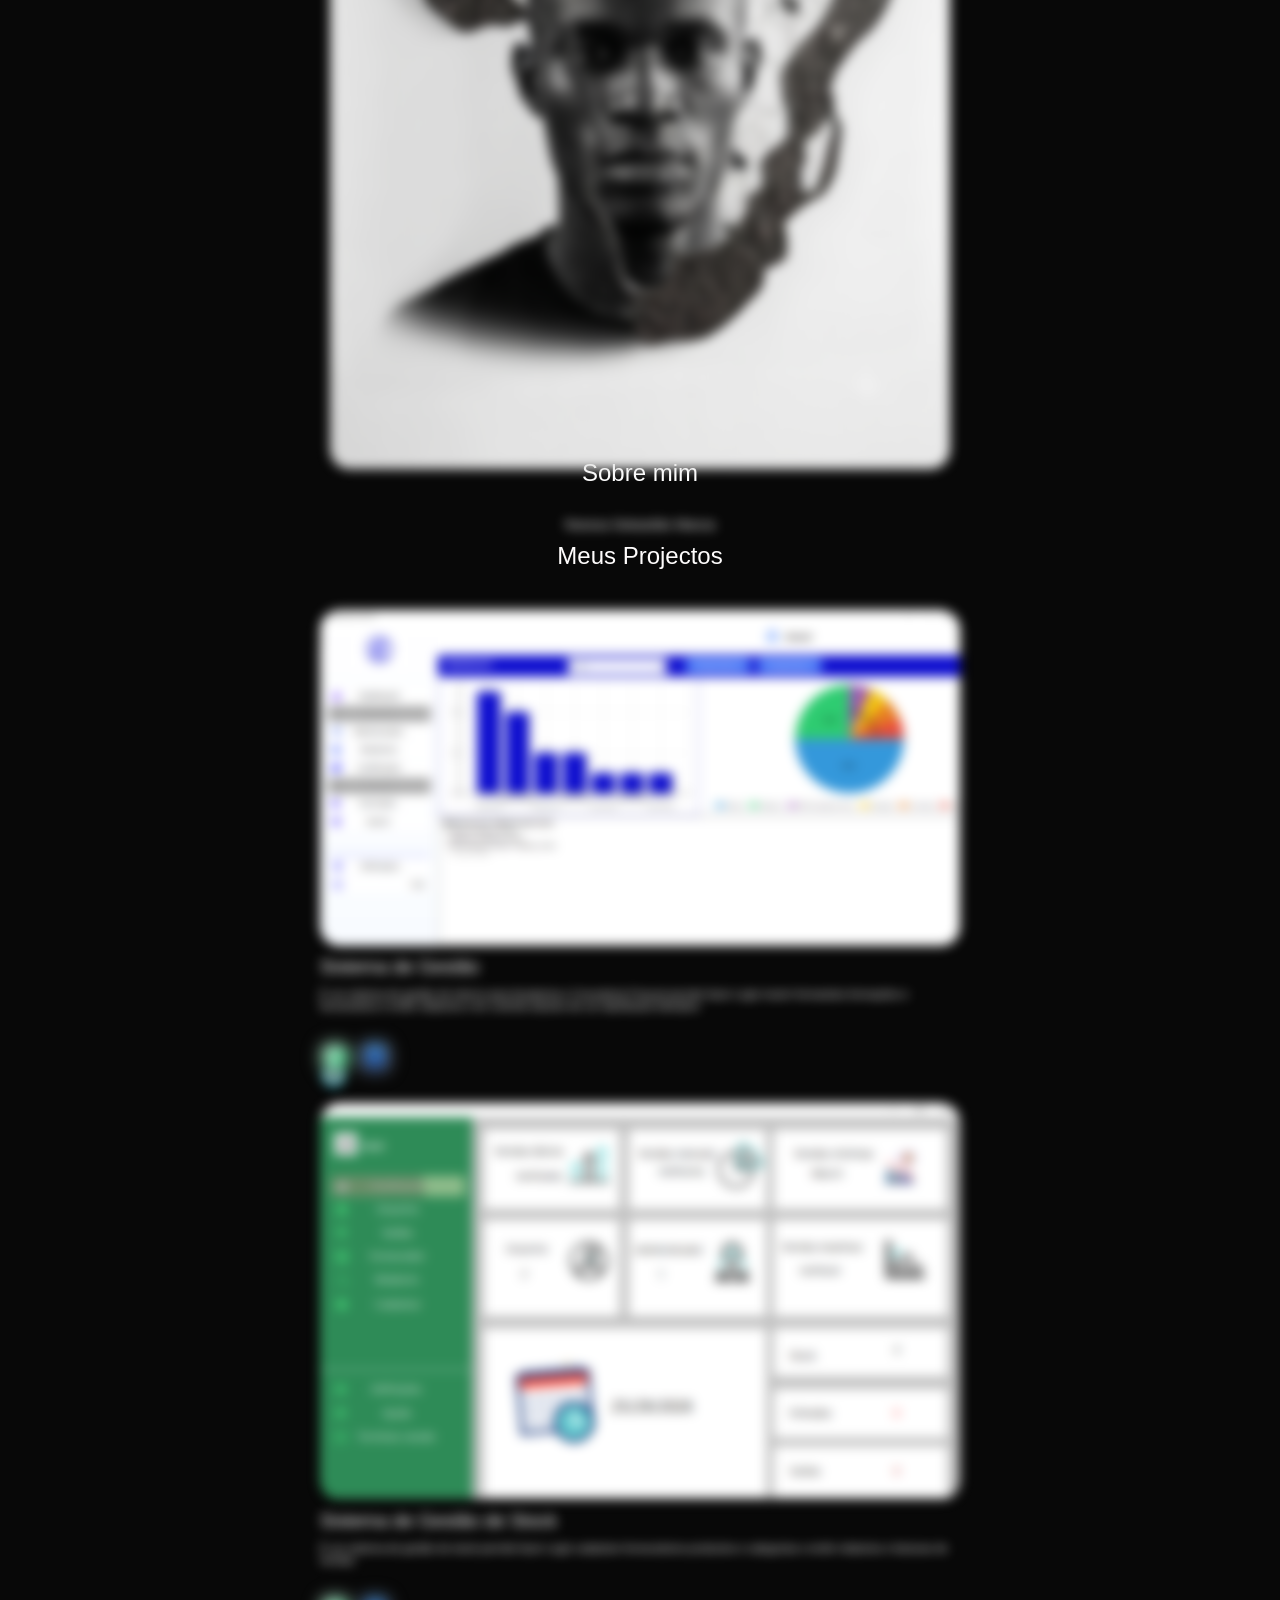
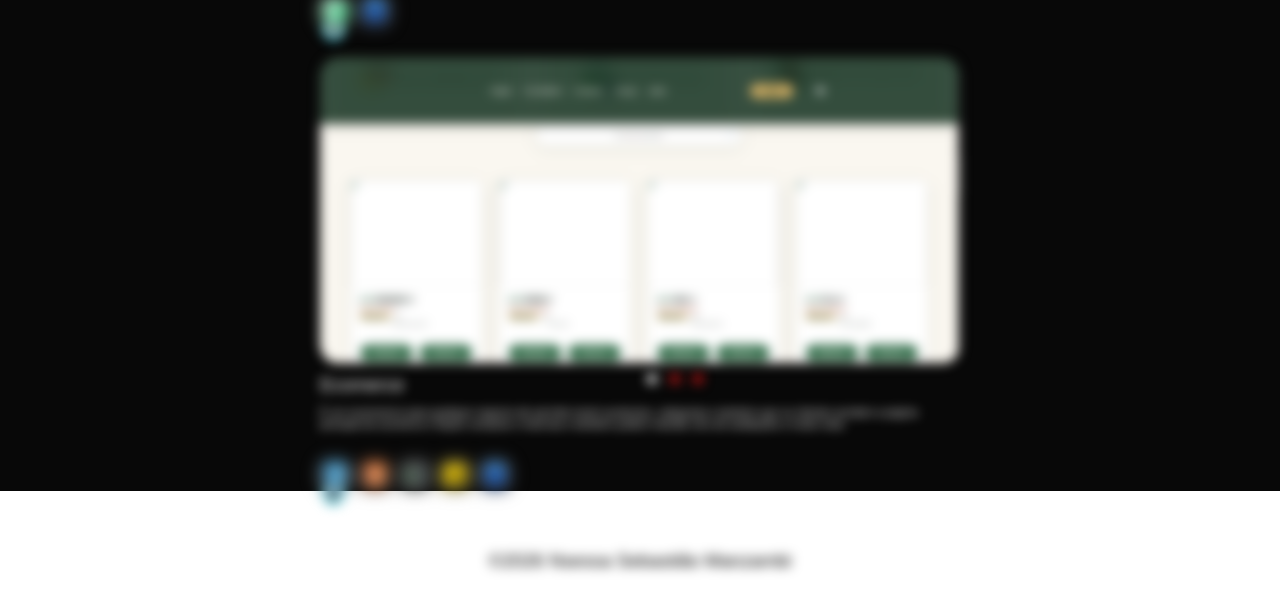
==== commit a4280f37: "Update index.html" ====
--- a/frontend/index.html
+++ b/frontend/index.html
@@ -8,7 +8,7 @@
     <link rel="stylesheet" href="./css/media.css">
     <link rel="stylesheet" href="./css/main.css">
     <link rel="stylesheet" href="./css/animações.css">
-    <script defer src="../Anime.js"></script>
+    <script defer src="./Anime.js"></script>
     <link rel="stylesheet" href="https://cdnjs.cloudflare.com/ajax/libs/font-awesome/6.5.1/css/all.min.css">
 
 
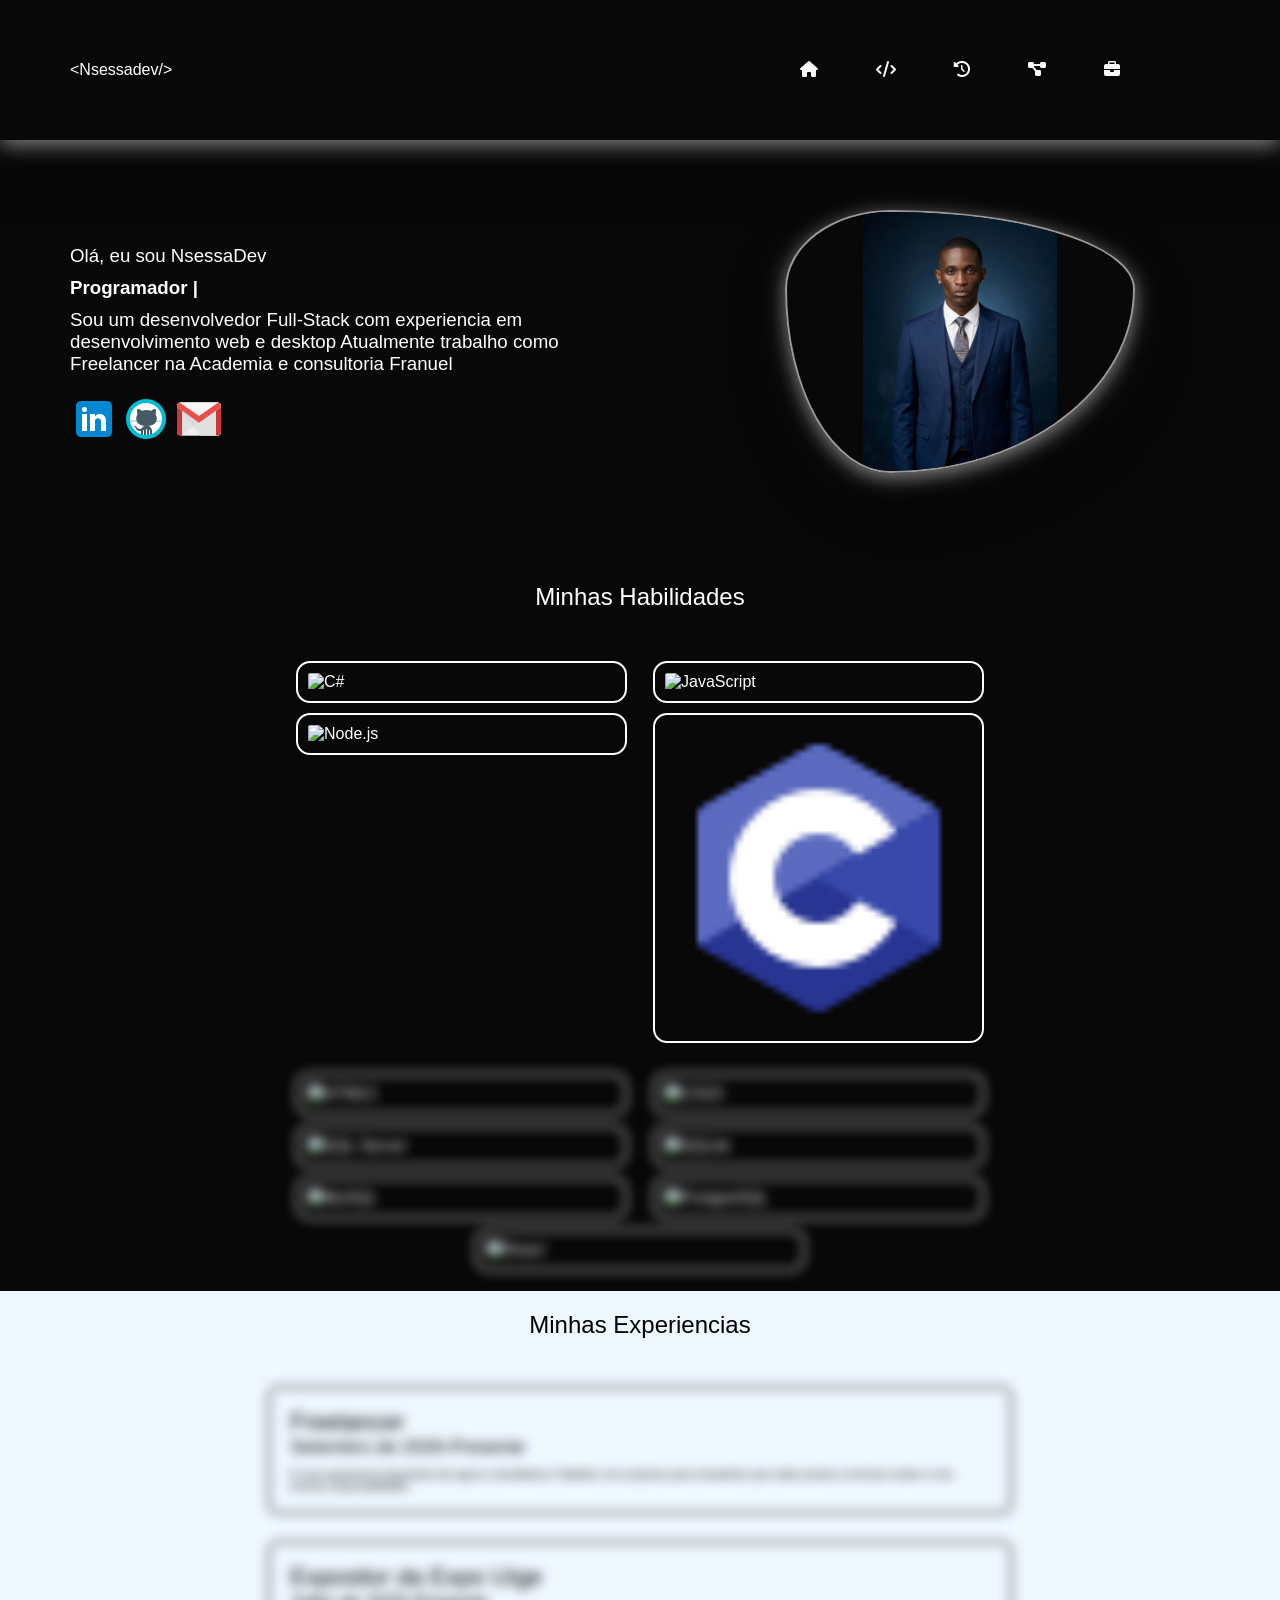
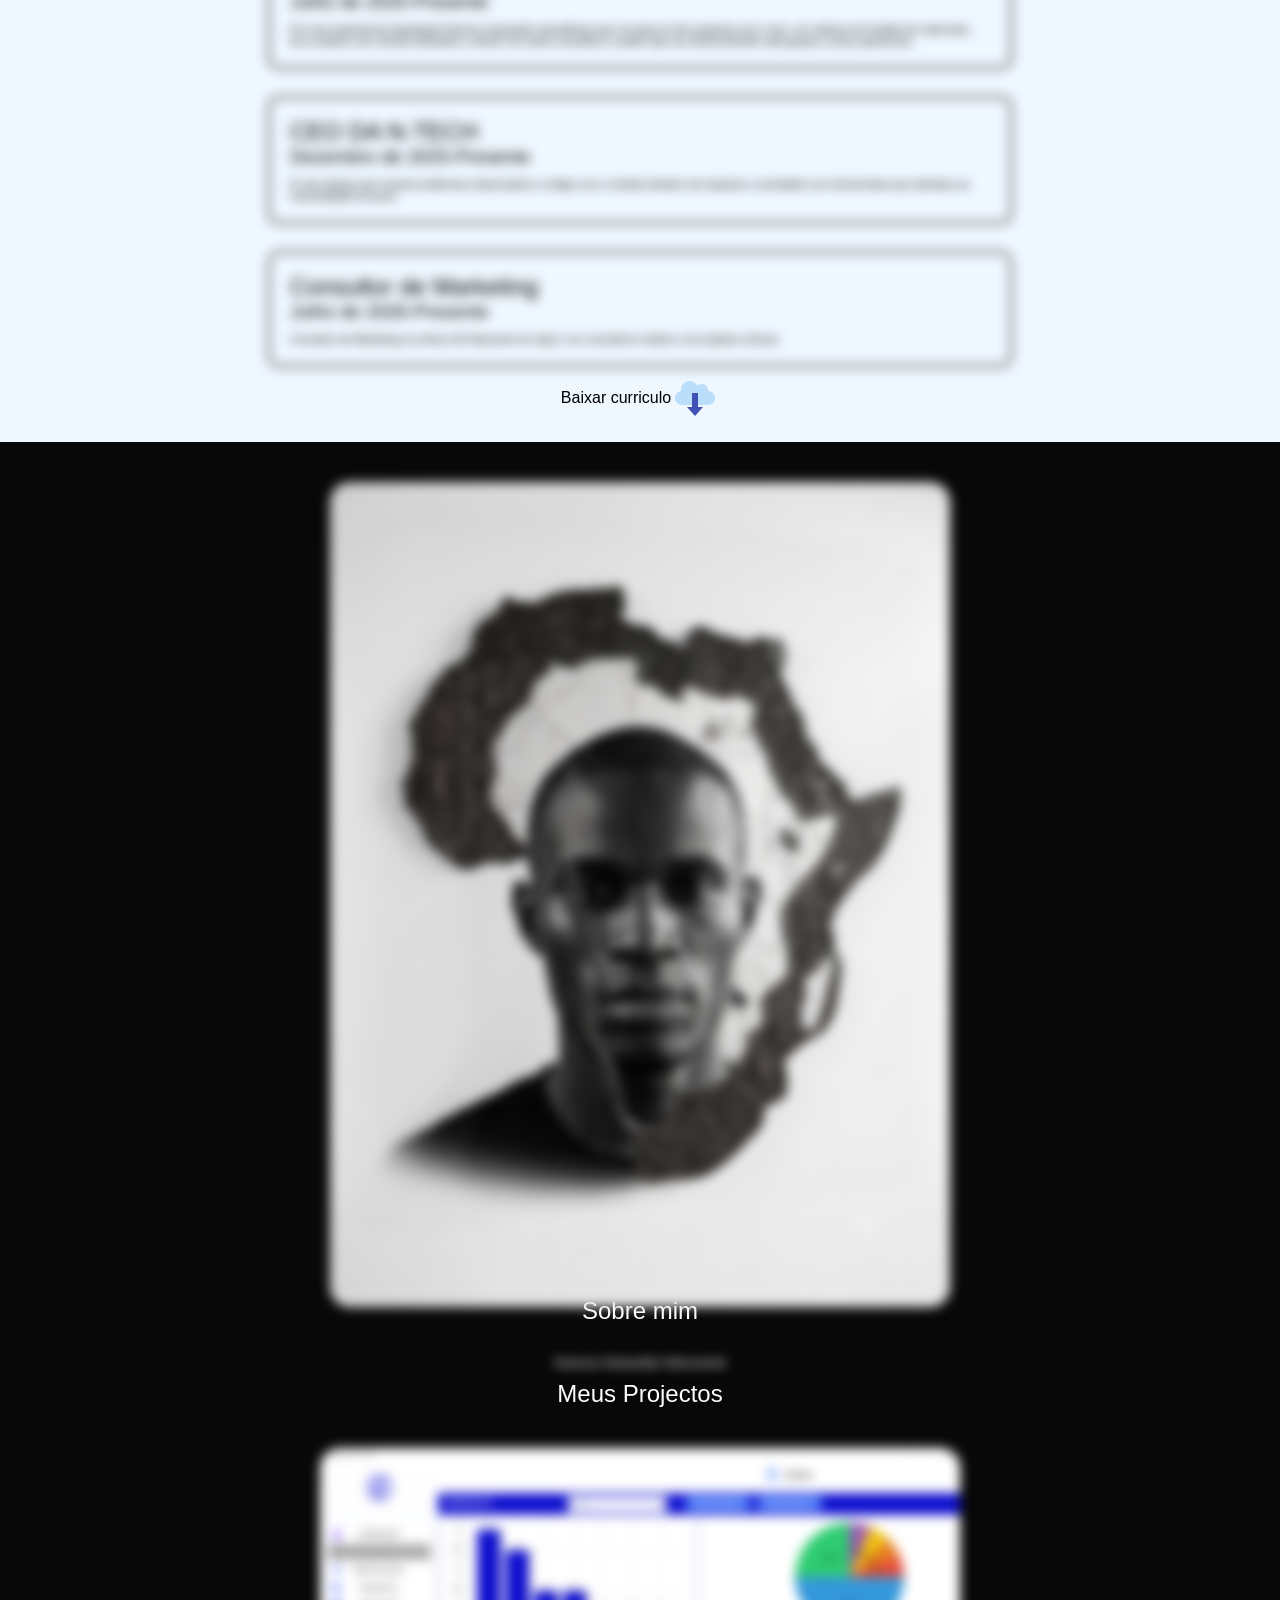
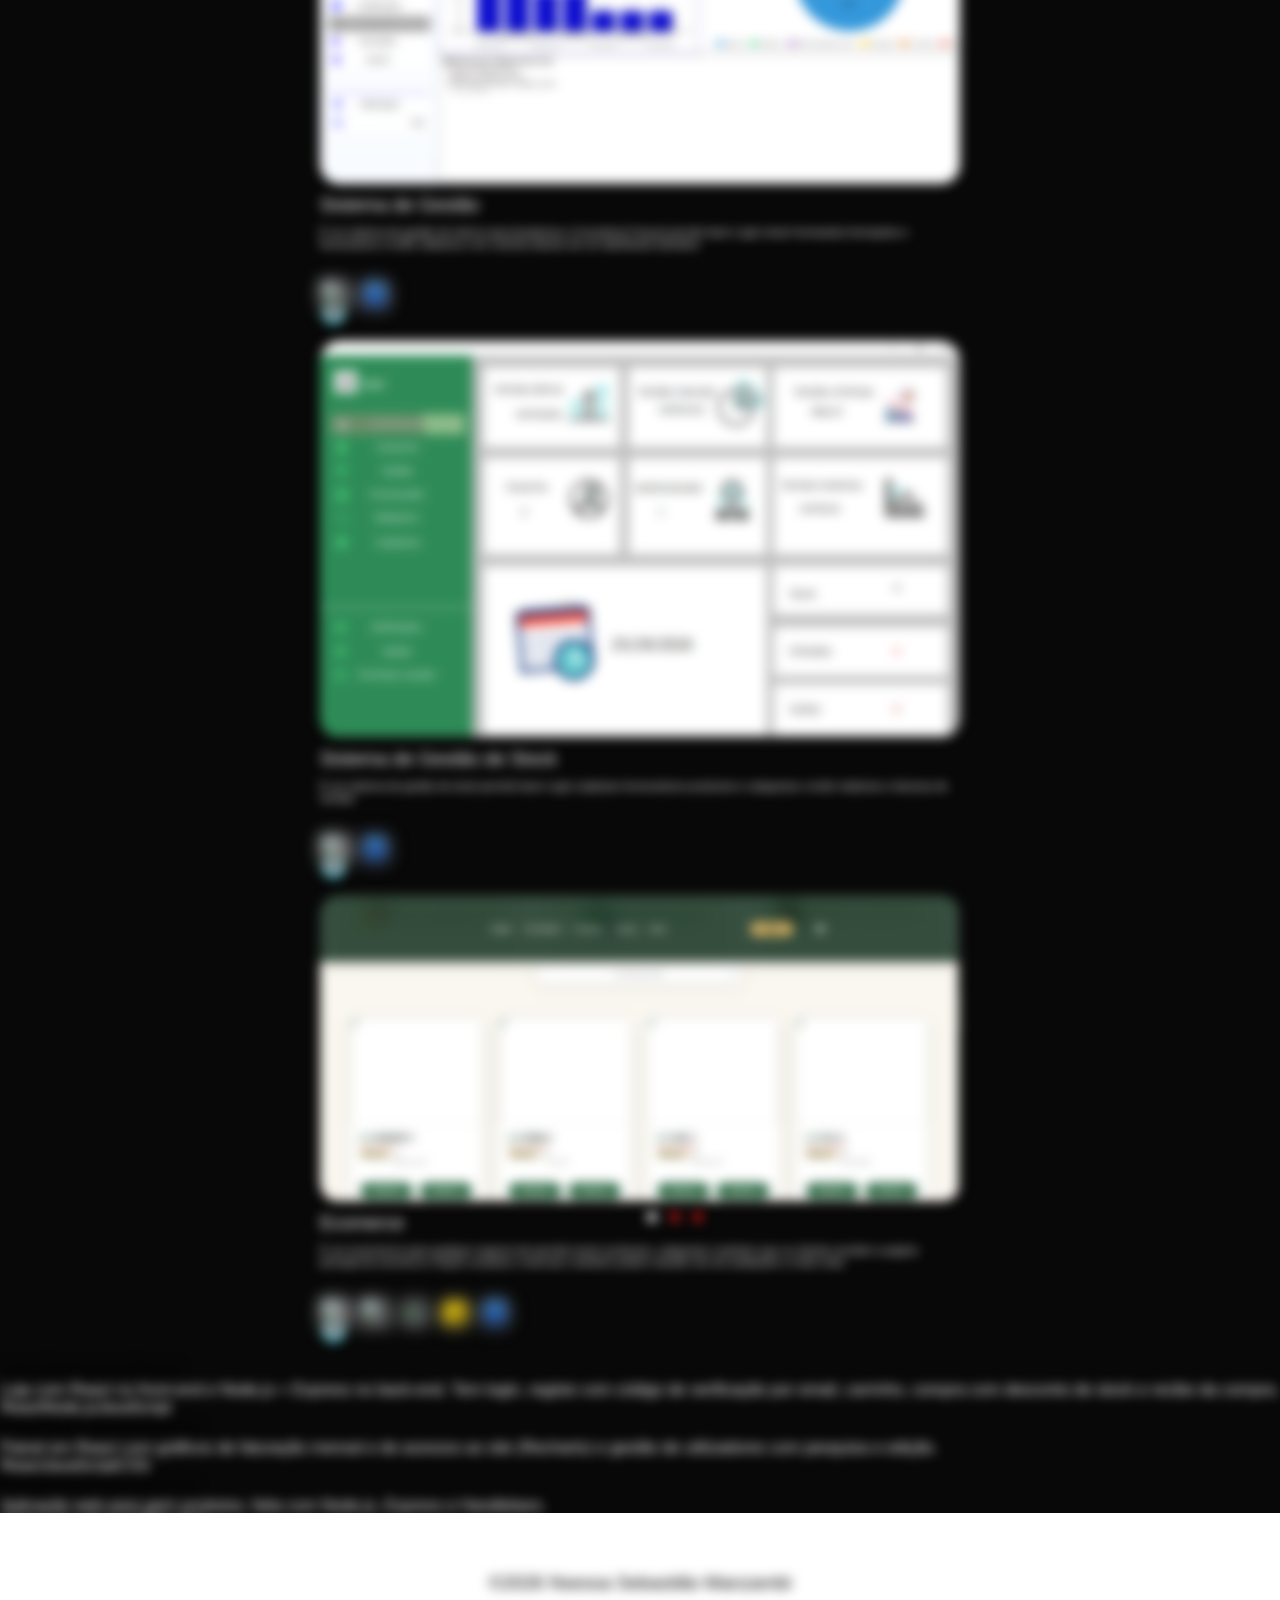
==== commit 1b61ca96: "Adiciona alteracoes de codigo e estrutura" ====
--- a/frontend/index.html
+++ b/frontend/index.html
@@ -1,308 +1,384 @@
 <!DOCTYPE html>
 <html lang="pt-br">
-<head>
-    <meta charset="UTF-8">
-    <meta name="viewport" content="width=device-width, initial-scale=1.0">
-    <title>Portofolio</title>
-    <link rel="stylesheet" href="./css/pagina.css">
-    <link rel="stylesheet" href="./css/media.css">
-    <link rel="stylesheet" href="./css/main.css">
-    <link rel="stylesheet" href="./css/animações.css">
-    <script defer src="./Anime.js"></script>
-    <link rel="stylesheet" href="https://cdnjs.cloudflare.com/ajax/libs/font-awesome/6.5.1/css/all.min.css">
-
-
-
-
-</head>
-<body>
-
-                  <div  class="Men-Mobile" style="width: 100vw; height:100vh; background: white; position:fixed; top:0%;
-                   bottom:0% ;left: 0%;right: 0%; display: none; z-index: 200;" > 
-                  
-                  <div style="width: 100%;"> <img  class="close" src="assets/delete_26px.png" ></div>
-
-                  
-                  <a class="close" href="#r">Pagina</a>
-                  <a class="close"  href="#h">Habilidades</a>
-                  <a class="close"  href="#s">Sobre</a>
-                  <a class="close"  href="#p">Projectos</a>
-                  <a class="close"  href="#e">Experiencias</a>
-
-                              <a href=""  style="box-shadow: none;   border: none; width:200px; color: black; display: flex ; align-items: center; text-decoration: none;">Baixar curriculo <img src="assets/download_from_cloud_48px.png" ></a>
-
-                
-                  </div>
-
-    
-    <header>
-
-        
-
-        <div class="nome">
-
-          <  <Span class="Ver">  Nsessadev/></Span>
-
+    <head>
+        <meta charset="UTF-8">
+        <meta name="viewport" content="width=device-width, initial-scale=1.0">
+        <title>Portofolio</title>
+        <link rel="stylesheet" href="./css/pagina.css">
+        <link rel="stylesheet" href="./css/media.css">
+        <link rel="stylesheet" href="./css/main.css">
+        <link rel="stylesheet" href="./css/animações.css">
+        <script defer src="./Anime.js"></script>
+        <script defer src="./Anime.js"></script>
+        <script defer src="./projectos.js"></script>
+        <link rel="stylesheet" href="./css/projectos.css">
+        <link rel="stylesheet"
+            href="https://cdnjs.cloudflare.com/ajax/libs/font-awesome/6.5.1/css/all.min.css">
+
+    </head>
+    <body>
+
+        <div class="Men-Mobile"
+            style="width: 100vw; height:100vh; background: white; position:fixed; top:0%;
+                   bottom:0% ;left: 0%;right: 0%; display: none; z-index: 200;">
+
+            <div style="width: 100%;"> <img class="close"
+                    src="assets/delete_26px.png"></div>
+
+            <a class="close" href="#r">Pagina</a>
+            <a class="close" href="#h">Habilidades</a>
+            <a class="close" href="#s">Sobre</a>
+            <a class="close" href="#p">Projectos</a>
+            <a class="close" href="#e">Experiencias</a>
+
+            <a href
+                style="box-shadow: none;   border: none; width:200px; color: black; display: flex ; align-items: center; text-decoration: none;">Baixar
+                curriculo <img src="assets/download_from_cloud_48px.png"></a>
 
         </div>
 
-        <div class="container">
-            <nav>
-
-                  <a class="close"  href="#r">
-                        <i class="fa-solid fa-house" style="color: rgb(249, 249, 249);"></i>
-                  </a>                
-                  <a href="#h">
-                    
-                        <i class="fa-solid fa-code" style="color: rgb(249, 249, 249);"></i>
-                  </a>
-                                
-                  <a href="#s">
-                    
-                        <i class="fa-solid fa-history" style="color: rgb(249, 249, 249);"></i>
-                </a>
-                <a href="#p">
-                    <i class="fa-solid fa-diagram-project" style="color: rgb(249, 249, 249);"></i>
-                </a>
-                                <a href="#e">
-                                    <i class="fa-solid fa-briefcase" style="color: rgb(249, 249, 249);"></i>
-                                </a>
-
-
-            </nav>
-                        <img src="./assets/menu_48px.png" class="Menu" id="Mobile">
-
-        </div>
-
-    </header>
-     
-    <main>
-
-        <section class="cont-Receber" id="r">
-
-            
-            <div class="Recepcao">
+        <header>
+
+            <div class="nome">
+
+                < <span class="Ver"> Nsessadev/></span>
+
+            </div>
+
+            <div class="container">
+                <nav>
+
+                    <a class="close" href="#r">
+                        <i class="fa-solid fa-house"
+                            style="color: rgb(249, 249, 249);"></i>
+                    </a>
+                    <a href="#h">
+
+                        <i class="fa-solid fa-code"
+                            style="color: rgb(249, 249, 249);"></i>
+                    </a>
+
+                    <a href="#s">
+
+                        <i class="fa-solid fa-history"
+                            style="color: rgb(249, 249, 249);"></i>
+                    </a>
+                    <a href="#p">
+                        <i class="fa-solid fa-diagram-project"
+                            style="color: rgb(249, 249, 249);"></i>
+                    </a>
+                    <a href="#e">
+                        <i class="fa-solid fa-briefcase"
+                            style="color: rgb(249, 249, 249);"></i>
+                    </a>
+
+                </nav>
+                <img src="./assets/menu_48px.png" class="Menu" id="Mobile">
+
+            </div>
+
+        </header>
+
+        <main>
+
+            <section class="cont-Receber" id="r">
+
+                <div class="Recepcao">
+
+                    <div class="Ver">
+                        <h3>Olá, eu sou NsessaDev</h3>
+                        <h3 class="Ponteiro" style="font-weight: bold;"></h3>
+
+                        <h3>Sou um desenvolvedor Full-Stack com experiencia em
+                            desenvolvimento web e desktop Atualmente trabalho
+                            como Freelancer na Academia e consultoria Franuel
+
+                        </h3>
+
+                    </div>
+
+                    <div class="links Ver">
+                        <a target="_blank"
+                            href="https://www.linkedin.com/in/nsessa-sebasti%C3%A3o-7a89683a2/">
+                            <img src="./assets/linkedin_48px.png"></a>
+                        <a target="_blank"
+                            href="https://github.com/nsessa07-commits"> <img
+                                src="./assets/github_48px.png"></a>
+                        <a target="_blank" href="mailto:nsessa07@gmail.com"><img
+                                src="./assets/gmail_48px.png"></a>
+
+                    </div>
+
+                </div>
+
+                <div class="imagem">
+
+                    <img class="Ver"
+                        src="./assets/Gemini_Generated_Image_niknhtniknhtnikn.png">
+
+                </div>
+
+            </section>
+
+            <section class="Cont-Habilidades" id="h">
+
+                <div class="Minhas-Habilidades">
+                    <h2>Minhas Habilidades</h2>
+                </div>
+
+                <div class="Hablilidades confie">
+                    <img class="Ver"
+                        src="https://cdn.jsdelivr.net/gh/devicons/devicon/icons/csharp/csharp-original.svg"
+                        alt="C#" title="C#">
+                    <img class="Ver"
+                        src="https://cdn.jsdelivr.net/gh/devicons/devicon/icons/javascript/javascript-original.svg"
+                        alt="JavaScript" title="JavaScript">
+                    <img class="Ver"
+                        src="https://cdn.jsdelivr.net/gh/devicons/devicon/icons/nodejs/nodejs-original.svg"
+                        alt="Node.js" title="Node.js">
+                    <img class="Ver" src="./assets/email_96px.png" alt="Email"
+                        title="Email">
+                    <img class="Ver"
+                        src="https://cdn.jsdelivr.net/gh/devicons/devicon/icons/html5/html5-original.svg"
+                        alt="HTML5" title="HTML5">
+                    <img class="Ver"
+                        src="https://cdn.jsdelivr.net/gh/devicons/devicon/icons/css3/css3-original.svg"
+                        alt="CSS3" title="CSS3">
+                    <img class="Ver"
+                        src="https://cdn.jsdelivr.net/gh/devicons/devicon/icons/microsoftsqlserver/microsoftsqlserver-plain.svg"
+                        alt="SQL Server" title="SQL Server">
+                    <img class="Ver"
+                        src="https://cdn.jsdelivr.net/gh/devicons/devicon/icons/sqlite/sqlite-original.svg"
+                        alt="SQLite" title="SQLite">
+                    <img class="Ver"
+                        src="https://cdn.jsdelivr.net/gh/devicons/devicon/icons/mysql/mysql-original.svg"
+                        alt="MySQL" title="MySQL">
+                    <img class="Ver"
+                        src="https://cdn.jsdelivr.net/gh/devicons/devicon/icons/postgresql/postgresql-original.svg"
+                        alt="PostgreSQL" title="PostgreSQL">
+                    <img class="Ver"
+                        src="https://cdn.jsdelivr.net/gh/devicons/devicon/icons/react/react-original.svg"
+                        alt="React" title="React">
+                </div>
+
+            </section>
+
+            <section class="Minhas-Experiencias" id="e">
+
+                <h2> Minhas Experiencias</h2>
+
+                <div class="Lances Ver ">
+                    <h1>Freelancer</h1>
+                    <h3>Setembro de 2026-Presente</h3>
+                    <h6>É uma experiencia impactante ate agora e desafiadora
+                        Trabalhar com projectos para estudantes que estão
+                        prestes a terminar
+                        medio é uma enorme responsabildade.</h6>
+
+                </div>
 
                 <div class="Ver">
-                    <h3>Olá, eu sou NsessaDev</h3>
-                     <h3 class="Ponteiro" style="font-weight: bold;"></h3> 
-
-                     <h3>Sou um desenvolvedor Full-Stack com experiencia em desenvolvimento web e desktop Atualmente  trabalho como Freelancer na Academia e consultoria Franuel
-                        
-                     </h3>
-
-                </div>
-
-                 <div class="links Ver">
-                        <a target="_blank" href="https://www.linkedin.com/in/nsessa-sebasti%C3%A3o-7a89683a2/"> <img src="./assets/linkedin_48px.png"></a>
-                        <a target="_blank" href="https://github.com/nsessa07-commits">  <img src="./assets/github_48px.png"></a>
-                        <a  target="_blank" href="mailto:nsessa07@gmail.com"><img src="./assets/gmail_48px.png"></a>
-                        
-                     </div>
-
-            </div>
-
-
-
-            <div class="imagem">
-
-                <img class="Ver" src="./assets/Gemini_Generated_Image_niknhtniknhtnikn.png" >
-
-            </div>
-
-        </section>
-
-        <section class="Cont-Habilidades" id="h">
-
-            <div class="Minhas-Habilidades">
-                <h2>Minhas Habilidades</h2>
-            </div>
-
-            <div class="Hablilidades confie">
-                <img class="Ver" src="./assets/c_sharp_logo_2_96px.png" >
-                <img class="Ver" src="./assets/javascript_48px.png">
-                <img class="Ver" src="./assets/nodejs_96px.png" >
-                <img class="Ver" src="./assets/email_96px.png" >
-                <img class="Ver" src="./assets/html_5_48px.png" >
-                <img class="Ver" src="./assets/css3_48px.png" >
-                <img class="Ver" src="./assets/microsoft_sql_server_96px.png" >
-            </div>
-
-        </section>
-
-        <section class="Minhas-Experiencias" id="e">
-
-            <h2> Minhas Experiencias</h2>
-
-            <div class="Lances Ver ">
-              <h1>Freelancer</h1>  
-              <h3>Setembro de 2026-Presente</h3>
-              <h6>É uma experiencia impactante ate agora e desafiadora Trabalhar com projectos para estudantes que estão prestes a terminar 
-                medio é uma enorme  responsabildade.</h6>
-              
-            </div>
-
-            <div class="Ver">
-              <h1>Expositor da Expo Uíge</h1>  
-              <h3>Julho de 2025-Presente</h3>
-              <h6>Foi uma experiencia  impactante  fizemos exposição maravilhosa que na qual um dos projectos era o meu, um sistema de Gestão 
-                de matriculas, tive contacto com mentes brilhantes e deram me varios conselhos e acatei hoje sou desenvolvedor web graças a essa 
-                experiencia.
-              </h6>
-            </div>
-
-            <div class="Ver">
-              <h1>CEO DA N-TECH </h1>  
-              <h3>Dezembro de 2025-Presente</h3>
-              <h6>É uma startup que resolve problemas relacionados a codigo com a missão tambem de impactar a sociedade com ferramnetas que atendam as necessidades
-                do povo 
-              </h6>
-            </div>
-
-
-
-            <div class="Ver">
-              <h1>Consultor de Marketing</h1>  
-              <h3>Julho de 2026-Presente</h3>
-              <h6> Consultor de Marketing  na clinica Sol Nascente do Uíge é um consultorio médico e de analises clinicas </h6>
-            </div>
-
-
-            <a href="" style="color: black; display: flex ; align-items: center; text-decoration: none;">Baixar curriculo <img src="assets/download_from_cloud_48px.png" ></a>
-
-        </section>
-
-        <section class="sobre-mim" id="s">
-
-            
-            <img  class="Ver" src="assets/IMG_6165.PNG" >
-            
-            <h1>Sobre mim</h1>  
-
-            <h5 class="Ver History">
-                
-            </h5>
-                
-               
-               
-
-        </section>
-
-        <section  id="p" style=" display: flex; ;
-        flex-direction: column; gap: 10px; justify-content: flex-start;" class="projectos">
-
-            <div style="display: flex; width: 100%; align-items: center;
-             justify-content: center; padding: 10px;" >  <h1 style="color: rgb(254, 252, 252);">Meus Projectos</h1> 
-             </div>
-
-
-
-            <img class="Ver" style="width: 50%; height: 40%; border-radius: 20px;" src="assets/SGVFRANUEL.PNG">
-
-            <div class="Ver" style="width: 50%;">
-            <h3 style="color: white;">Sistema de Gestão</h3>
-            <h6 style="color: white;">É um sistema de gestão de interno  para Academia e Consultoria Franuel permite fazer Login inserir formandos formações
-                e funcionarios e emitir relatorios e ter controlo atraves de um dashboard interativo </h6>
-
-             <div class="Ver" style="width:50%; display: flex; margin-top: 10px; "> 
-             <h3 style=" color: white; border: 1px solid white ;border: none; background-color: rgb(97, 98, 98); display: flex; align-items: center; border-radius: 7px;"> 
-                <img style="width: 30px; height: 30px;" src="assets/c_sharp_logo_2_96px.png" >
-            </h3>
-
-
-             <h3 style=" color: white; margin-left: 10px;border: 1px solid white ;border: none; background-color: rgb(113, 114, 115); display: flex; align-items: center; border-radius: 7px;"> 
-                <img style="width: 30px; height: 30px; " src="assets/database_48px.png" >
-            </h3>
-            </div>  
-             <a href="">             
-                <img style="width: 27px; height: 27px; margin-top: 10px;" src="assets/github_48px.png" >
-            </a>
-
-            </div>
-
-
-
-
-            <img class="Ver" style="width: 50%; height: 40%; border-radius: 20px;" src="assets/SGV.PNG">
-
-            <div class="Ver" style="width: 50%;">
-            <h3 style="color: white;">Sistema de Gestão de Stock</h3>
-            <h6 style="color: white;">É um sistema de gestão de stock permite fazer Login cadastrar fornecedores productos 
-                e categorias  e emitir relatorios e facturas  de vendas </h6>
-
-             <div class="Ver" style="width:50%; display: flex; margin-top: 10px; "> 
-             <h3 style=" color: white; border: 1px solid white ;border: none; background-color: rgb(126, 126, 127); display: flex; align-items: center; border-radius: 7px;"> 
-                <img style="width: 30px; height: 30px;" src="assets/c_sharp_logo_2_96px.png" >
-            </h3>
-
-
-             <h3 style=" color: white; margin-left: 10px;border: 1px solid white ;border: none; background-color: rgb(89, 90, 91); display: flex; align-items: center; border-radius: 7px;"> 
-                <img style="width: 30px; height: 30px; " src="assets/database_48px.png" >
-            </h3>
-            </div>  
-
-            <a href="">             
-                <img style="width: 27px; height: 27px; margin-top: 10px;" src="assets/github_48px.png" >
-            </a>
-            </div>
-
-
-
-
-             <img class="Ver Ecomerce" style="width: 50%; height: 40%; border-radius: 20px;" src="assets/Ecomerce.PNG">
-
-            <div class="Ver" style="width: 50%;">
-            <h3 style="color: white;">Ecomerce</h3>
-            <h6 style="color: white;">É um ecommerce para qualquer negocio  ele permite inserir productos, categroias e tambem que os clientes acedam a pagina principal do ecomerce e façam compras e reservas e 
-                tambem podem mandar sms de avaliações e muito mais. </h6>
-
-             <div class="Ver EccH3" style="width:50%; display: flex; margin-top: 10px; "> 
-             <h3 style=" color: white; border: 1px solid white ;border: none; background-color: rgb(126, 126, 127); display: flex; align-items: center; border-radius: 7px;"> 
-                <img style="width: 30px; height: 30px;" src="assets/css3_48px.png" >
-            </h3>
-
-
-             <h3 style=" color: white; margin-left: 10px;border: 1px solid white ;border: none; background-color: rgb(89, 90, 91); display: flex; align-items: center; border-radius: 7px;"> 
-                <img style="width: 30px; height: 30px; " src="assets/html_5_48px.png" >
-            </h3>
-
-             <h3 style=" color: white; margin-left: 10px;border: 1px solid white ;border: none; background-color: rgb(89, 90, 91); display: flex; align-items: center; border-radius: 7px;"> 
-                <img style="width: 30px; height: 30px; " src="assets/nodejs_96px.png" >
-            </h3>
-
-             <h3 style=" color: white; margin-left: 10px;border: 1px solid white ;border: none; background-color: rgb(89, 90, 91); display: flex; align-items: center; border-radius: 7px;"> 
-                <img style="width: 30px; height: 30px; " src="assets/javascript_48px.png" >
-            </h3>
-
-            <h3 style=" color: white; margin-left: 10px;border: 1px solid white ;border: none; background-color: rgb(89, 90, 91); display: flex; align-items: center; border-radius: 7px;"> 
-                <img style="width: 30px; height: 30px; " src="assets/database_48px.png" >
-            </h3>
-            </div>  
-
-            <a href="">             
-                <img  style="width: 27px; height: 27px; margin-top: 10px;" src="assets/github_48px.png" >
-            </a>
-             
-            <div style="position: absolute; top:0%; width:70px; height: 20px;
+                    <h1>Expositor da Expo Uíge</h1>
+                    <h3>Julho de 2025-Presente</h3>
+                    <h6>Foi uma experiencia impactante fizemos exposição
+                        maravilhosa que na qual um dos projectos era o meu, um
+                        sistema de Gestão
+                        de matriculas, tive contacto com mentes brilhantes e
+                        deram me varios conselhos e acatei hoje sou
+                        desenvolvedor web graças a essa
+                        experiencia.
+                    </h6>
+                </div>
+
+                <div class="Ver">
+                    <h1>CEO DA N-TECH </h1>
+                    <h3>Dezembro de 2025-Presente</h3>
+                    <h6>É uma startup que resolve problemas relacionados a
+                        codigo com a missão tambem de impactar a sociedade com
+                        ferramnetas que atendam as necessidades
+                        do povo
+                    </h6>
+                </div>
+
+                <div class="Ver">
+                    <h1>Consultor de Marketing</h1>
+                    <h3>Julho de 2026-Presente</h3>
+                    <h6> Consultor de Marketing na clinica Sol Nascente do Uíge
+                        é um consultorio médico e de analises clinicas </h6>
+                </div>
+
+                <a href
+                    style="color: black; display: flex ; align-items: center; text-decoration: none;">Baixar
+                    curriculo <img
+                        src="assets/download_from_cloud_48px.png"></a>
+
+            </section>
+
+            <section class="sobre-mim" id="s">
+
+                <img class="Ver" src="assets/IMG_6165.PNG">
+
+                <h1>Sobre mim</h1>
+
+                <h5 class="Ver History">
+
+                </h5>
+
+            </section>
+
+            <section id="p" style=" display: flex; ;
+        flex-direction: column; gap: 10px; justify-content: flex-start;"
+                class="projectos">
+
+                <div style="display: flex; width: 100%; align-items: center;
+             justify-content: center; padding: 10px;"> <h1
+                        style="color: rgb(254, 252, 252);">Meus Projectos</h1>
+                </div>
+
+                <img class="Ver"
+                    style="width: 50%; height: 40%; border-radius: 20px;"
+                    src="assets/SGVFRANUEL.PNG">
+
+                <div class="Ver" style="width: 50%;">
+                    <h3 style="color: white;">Sistema de Gestão</h3>
+                    <h6 style="color: white;">É um sistema de gestão de interno
+                        para Academia e Consultoria Franuel permite fazer Login
+                        inserir formandos formações
+                        e funcionarios e emitir relatorios e ter controlo
+                        atraves de um dashboard interativo </h6>
+
+                    <div class="Ver"
+                        style="width:50%; display: flex; margin-top: 10px; ">
+                        <h3
+                            style=" color: white; border: 1px solid white ;border: none; background-color: rgb(97, 98, 98); display: flex; align-items: center; border-radius: 7px;">
+                            <img style="width: 30px; height: 30px;"
+                                src="assets/c_sharp_logo_2_96px.png">
+                        </h3>
+
+                        <h3
+                            style=" color: white; margin-left: 10px;border: 1px solid white ;border: none; background-color: rgb(113, 114, 115); display: flex; align-items: center; border-radius: 7px;">
+                            <img style="width: 30px; height: 30px; "
+                                src="assets/database_48px.png">
+                        </h3>
+                    </div>
+                    <a href>
+                        <img
+                            style="width: 27px; height: 27px; margin-top: 10px;"
+                            src="assets/github_48px.png">
+                    </a>
+
+                </div>
+
+                <img class="Ver"
+                    style="width: 50%; height: 40%; border-radius: 20px;"
+                    src="assets/SGV.PNG">
+
+                <div class="Ver" style="width: 50%;">
+                    <h3 style="color: white;">Sistema de Gestão de Stock</h3>
+                    <h6 style="color: white;">É um sistema de gestão de stock
+                        permite fazer Login cadastrar fornecedores productos
+                        e categorias e emitir relatorios e facturas de vendas
+                    </h6>
+
+                    <div class="Ver"
+                        style="width:50%; display: flex; margin-top: 10px; ">
+                        <h3
+                            style=" color: white; border: 1px solid white ;border: none; background-color: rgb(126, 126, 127); display: flex; align-items: center; border-radius: 7px;">
+                            <img style="width: 30px; height: 30px;"
+                                src="assets/c_sharp_logo_2_96px.png">
+                        </h3>
+
+                        <h3
+                            style=" color: white; margin-left: 10px;border: 1px solid white ;border: none; background-color: rgb(89, 90, 91); display: flex; align-items: center; border-radius: 7px;">
+                            <img style="width: 30px; height: 30px; "
+                                src="assets/database_48px.png">
+                        </h3>
+                    </div>
+
+                    <a href>
+                        <img
+                            style="width: 27px; height: 27px; margin-top: 10px;"
+                            src="assets/github_48px.png">
+                    </a>
+                </div>
+
+                <img class="Ver Ecomerce"
+                    style="width: 50%; height: 40%; border-radius: 20px;"
+                    src="assets/Ecomerce.PNG">
+
+                <div class="Ver" style="width: 50%;">
+                    <h3 style="color: white;">Ecomerce</h3>
+                    <h6 style="color: white;">É um ecommerce para qualquer
+                        negocio ele permite inserir productos, categroias e
+                        tambem que os clientes acedam a pagina principal do
+                        ecomerce e façam compras e reservas e
+                        tambem podem mandar sms de avaliações e muito mais.
+                    </h6>
+
+                    <div class="Ver EccH3"
+                        style="width:50%; display: flex; margin-top: 10px; ">
+                        <h3
+                            style=" color: white; border: 1px solid white ;border: none; background-color: rgb(126, 126, 127); display: flex; align-items: center; border-radius: 7px;">
+                            <img style="width: 30px; height: 30px;"
+                                src="assets/css3_48px.png">
+                        </h3>
+
+                        <h3
+                            style=" color: white; margin-left: 10px;border: 1px solid white ;border: none; background-color: rgb(89, 90, 91); display: flex; align-items: center; border-radius: 7px;">
+                            <img style="width: 30px; height: 30px; "
+                                src="assets/html_5_48px.png">
+                        </h3>
+
+                        <h3
+                            style=" color: white; margin-left: 10px;border: 1px solid white ;border: none; background-color: rgb(89, 90, 91); display: flex; align-items: center; border-radius: 7px;">
+                            <img style="width: 30px; height: 30px; "
+                                src="assets/nodejs_96px.png">
+                        </h3>
+
+                        <h3
+                            style=" color: white; margin-left: 10px;border: 1px solid white ;border: none; background-color: rgb(89, 90, 91); display: flex; align-items: center; border-radius: 7px;">
+                            <img style="width: 30px; height: 30px; "
+                                src="assets/javascript_48px.png">
+                        </h3>
+
+                        <h3
+                            style=" color: white; margin-left: 10px;border: 1px solid white ;border: none; background-color: rgb(89, 90, 91); display: flex; align-items: center; border-radius: 7px;">
+                            <img style="width: 30px; height: 30px; "
+                                src="assets/database_48px.png">
+                        </h3>
+                    </div>
+
+                    <a href>
+                        <img
+                            style="width: 27px; height: 27px; margin-top: 10px;"
+                            src="assets/github_48px.png">
+                    </a>
+
+                    <div
+                        style="position: absolute; top:0%; width:70px; height: 20px;
              left: 50%; display: flex; justify-content: space-around;">
-                <div onclick="por()"; class="ative" style="width:10px; border-radius:50% ;height:10px;" ></div>
-                <div onclick="p()"; class="ec1" style="width:10px; border-radius:50% ; background-color: rgb(214, 24, 24); height:10px;" ></div>
-                <div onclick="po()"; class="ec2" style="width:10px; border-radius:50% ; background-color: rgb(215, 20, 20); height:10px;" ></div>
-            </div>
-            </div>
-
-
-
-        </section>
-
-     </main>
- 
-     <footer style="display: flex; justify-content: center; align-items: center; height: 100px; background: white;">
-
-        <h3 class="Ver">©2026 Nsessa Sebastião Manzambi</h3>
-
-     </footer>
-
-
-</body>
+                        <div onclick="por()" ; class="ative"
+                            style="width:10px; border-radius:50% ;height:10px;"></div>
+                        <div onclick="p()" ; class="ec1"
+                            style="width:10px; border-radius:50% ; background-color: rgb(214, 24, 24); height:10px;"></div>
+                        <div onclick="po()" ; class="ec2"
+                            style="width:10px; border-radius:50% ; background-color: rgb(215, 20, 20); height:10px;"></div>
+                    </div>
+                </div>
+
+
+                <div id="mais-projectos" class="proj-lista"></div>
+
+            </section>
+
+        </main>
+
+        <footer
+            style="display: flex; justify-content: center; align-items: center; height: 100px; background: white;">
+
+            <h3 class="Ver">©2026 Nsessa Sebastião Manzambi</h3>
+
+        </footer>
+
+    </body>
 </html>
--- a/frontend/css/main.css
+++ b/frontend/css/main.css
@@ -62,8 +62,7 @@
     padding: 20px;
 }
 .Hablilidades> img{
-
-    border: 2px solid white;
+border: 2px solid white;
     width: 47%;
     height: 44%;
     border-radius: 14px;
@@ -71,6 +70,10 @@
     align-items: center;
     justify-content: center;
 
+    object-fit: contain;      /* evita esticar a imagem, mantém proporção */
+    image-rendering: -webkit-optimize-contrast; /* melhora nitidez em navegadores WebKit */
+    padding: 10px;             /* dá um respiro para o ícone não colar na borda */
+    box-sizing: border-box;
 
 }
 .Hablilidades> img:hover{
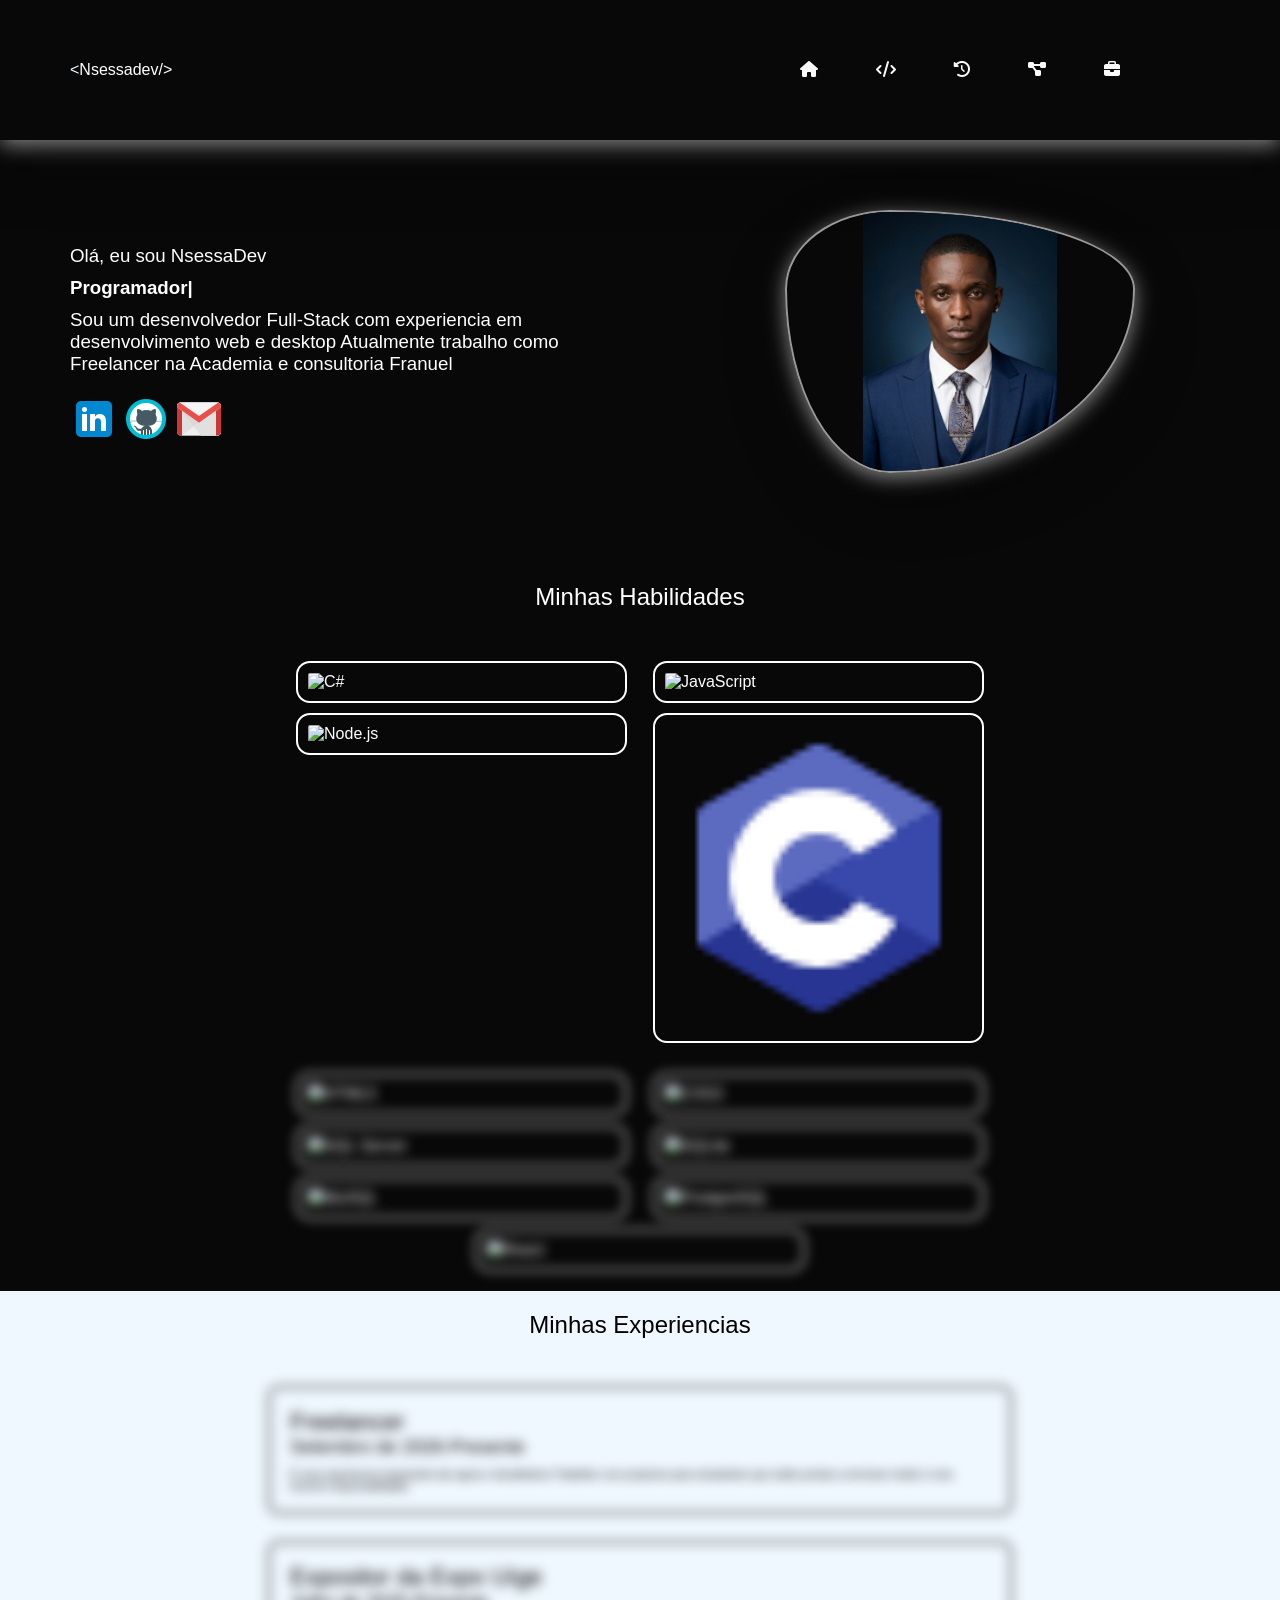
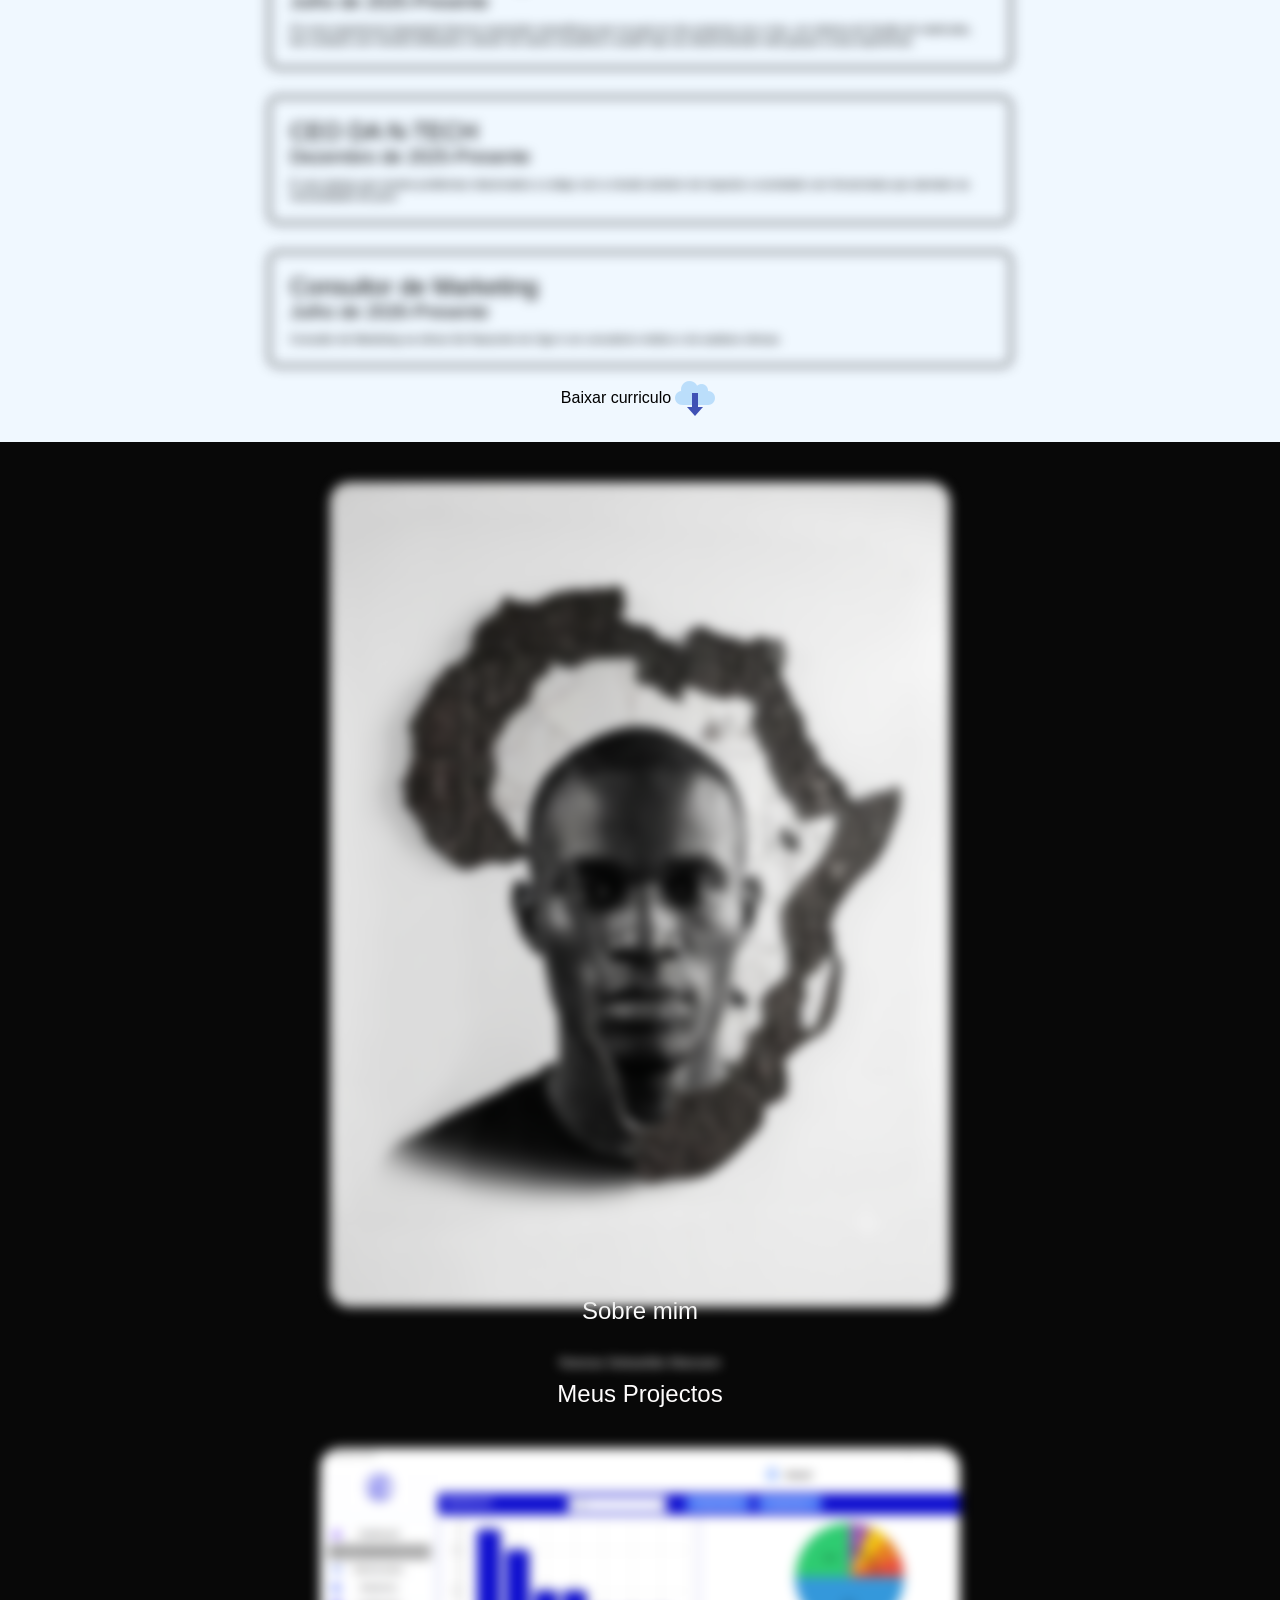
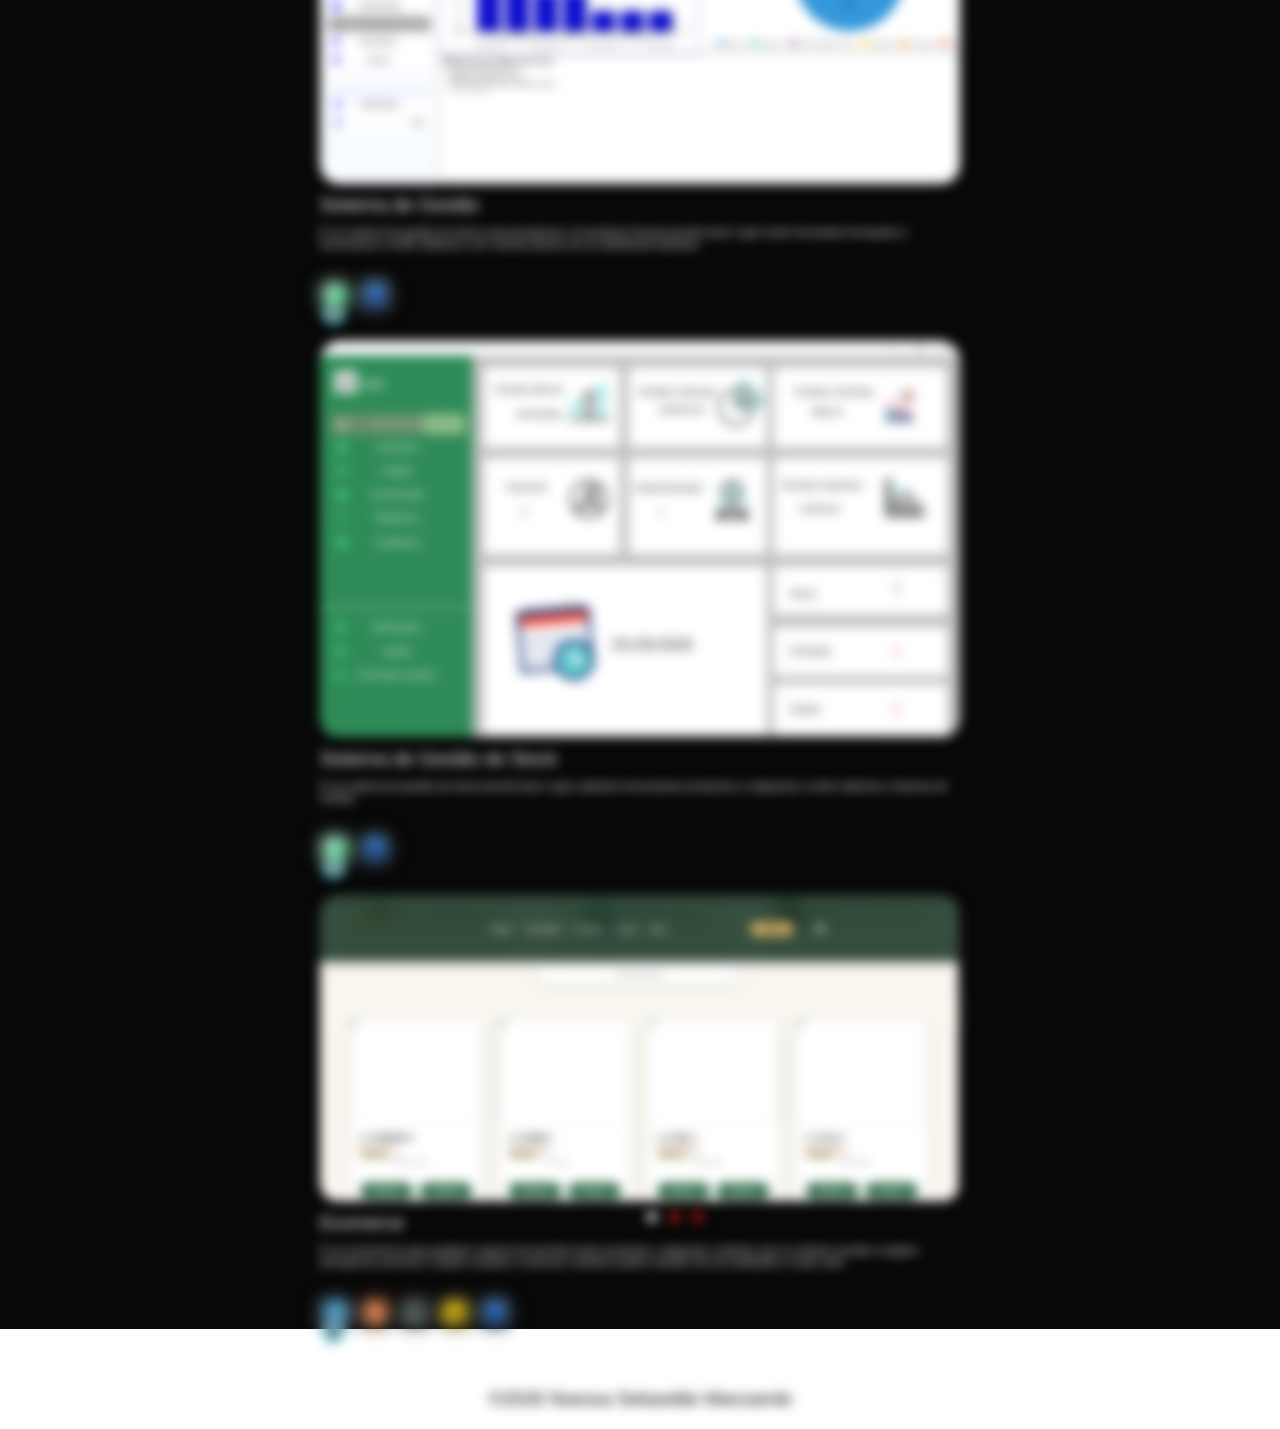
==== commit e89636b8: "Atualiza codigo do frontend e estrutura de projetos" ====
--- a/frontend/index.html
+++ b/frontend/index.html
@@ -367,7 +367,6 @@
                 </div>
 
 
-                <div id="mais-projectos" class="proj-lista"></div>
 
             </section>
 
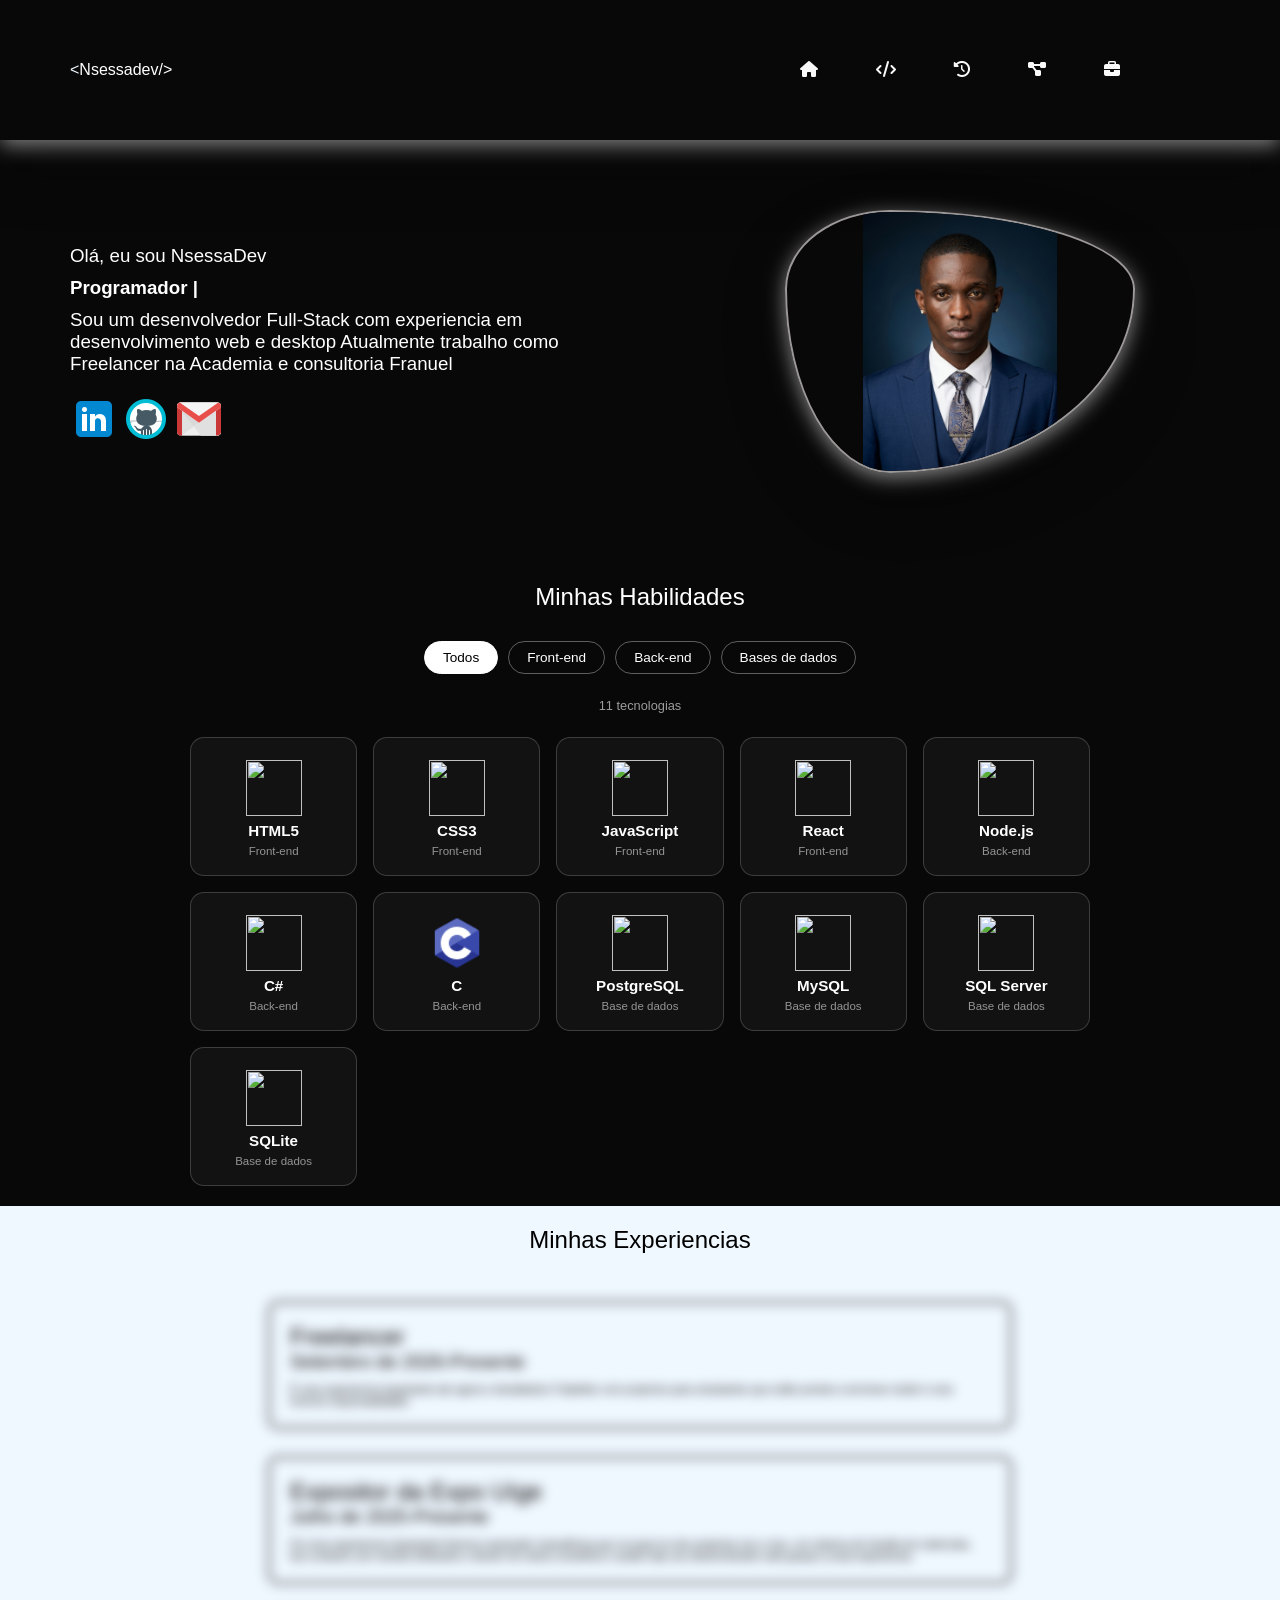
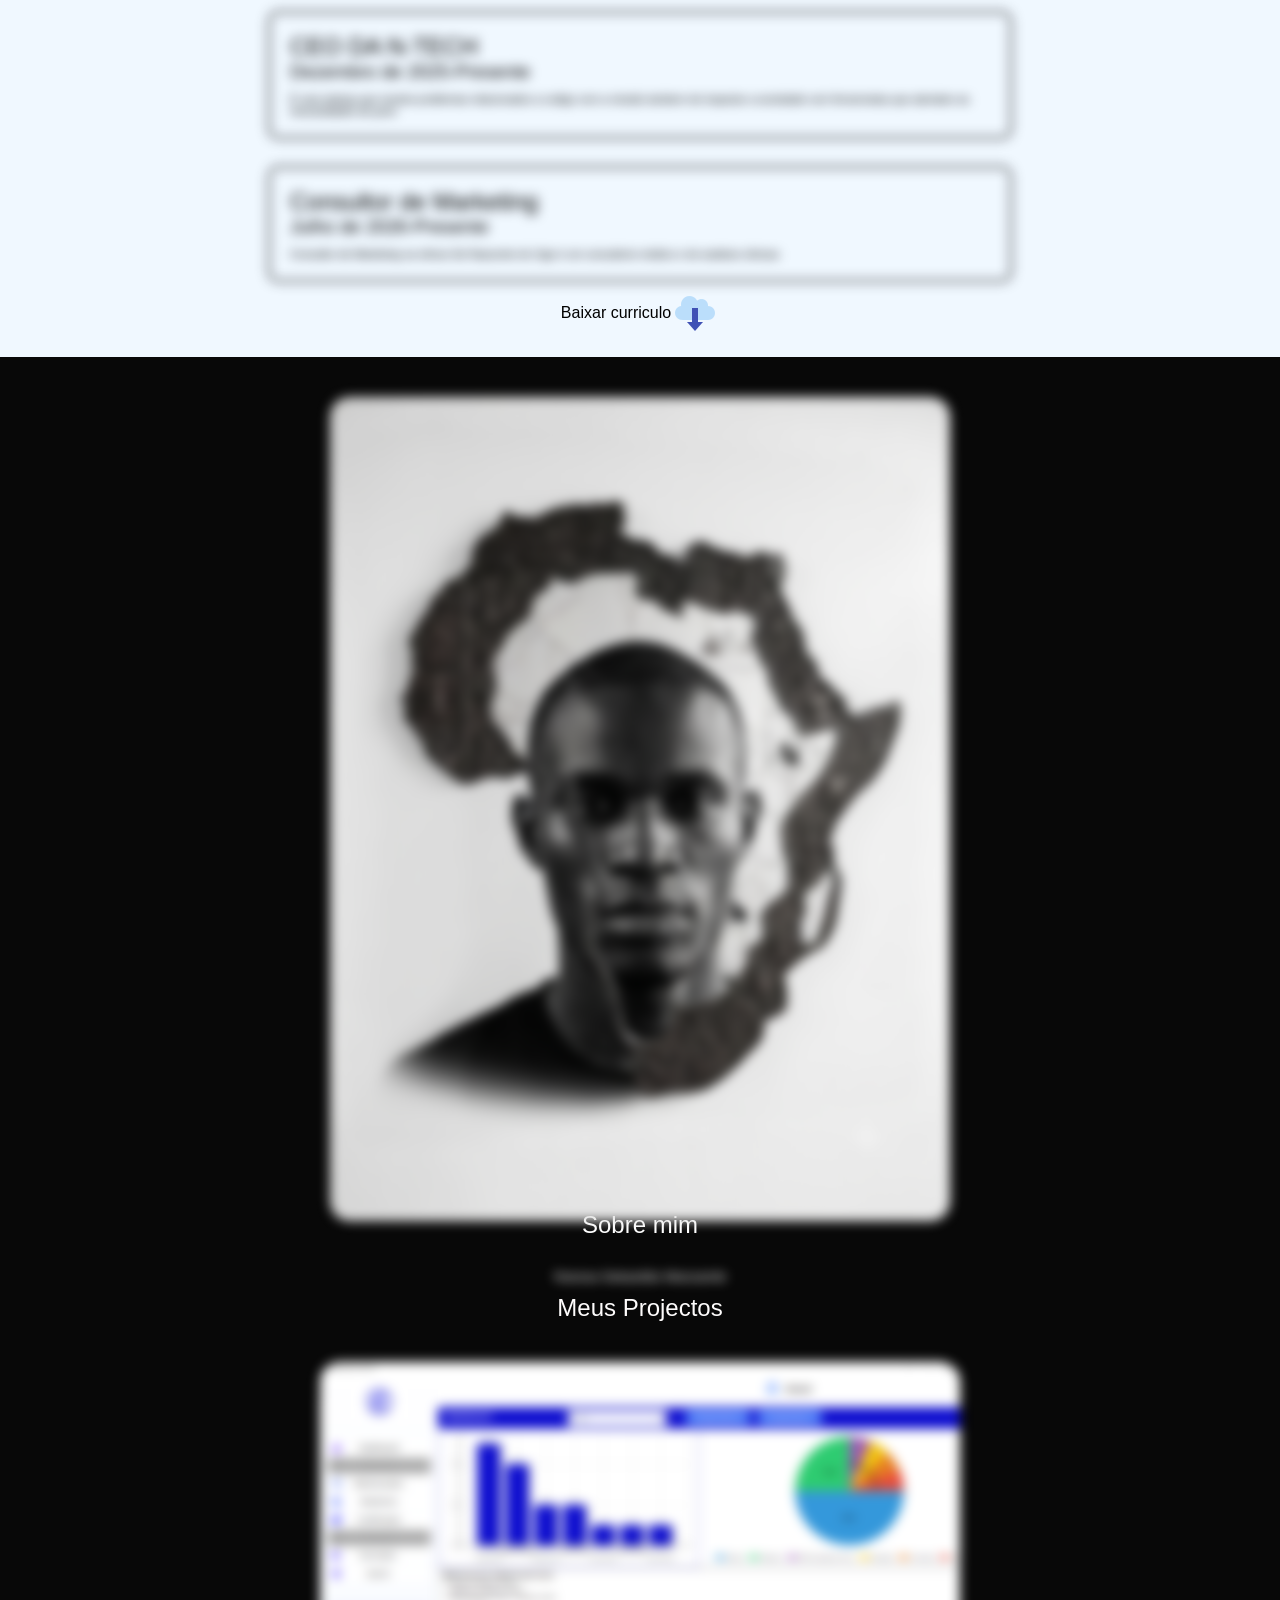
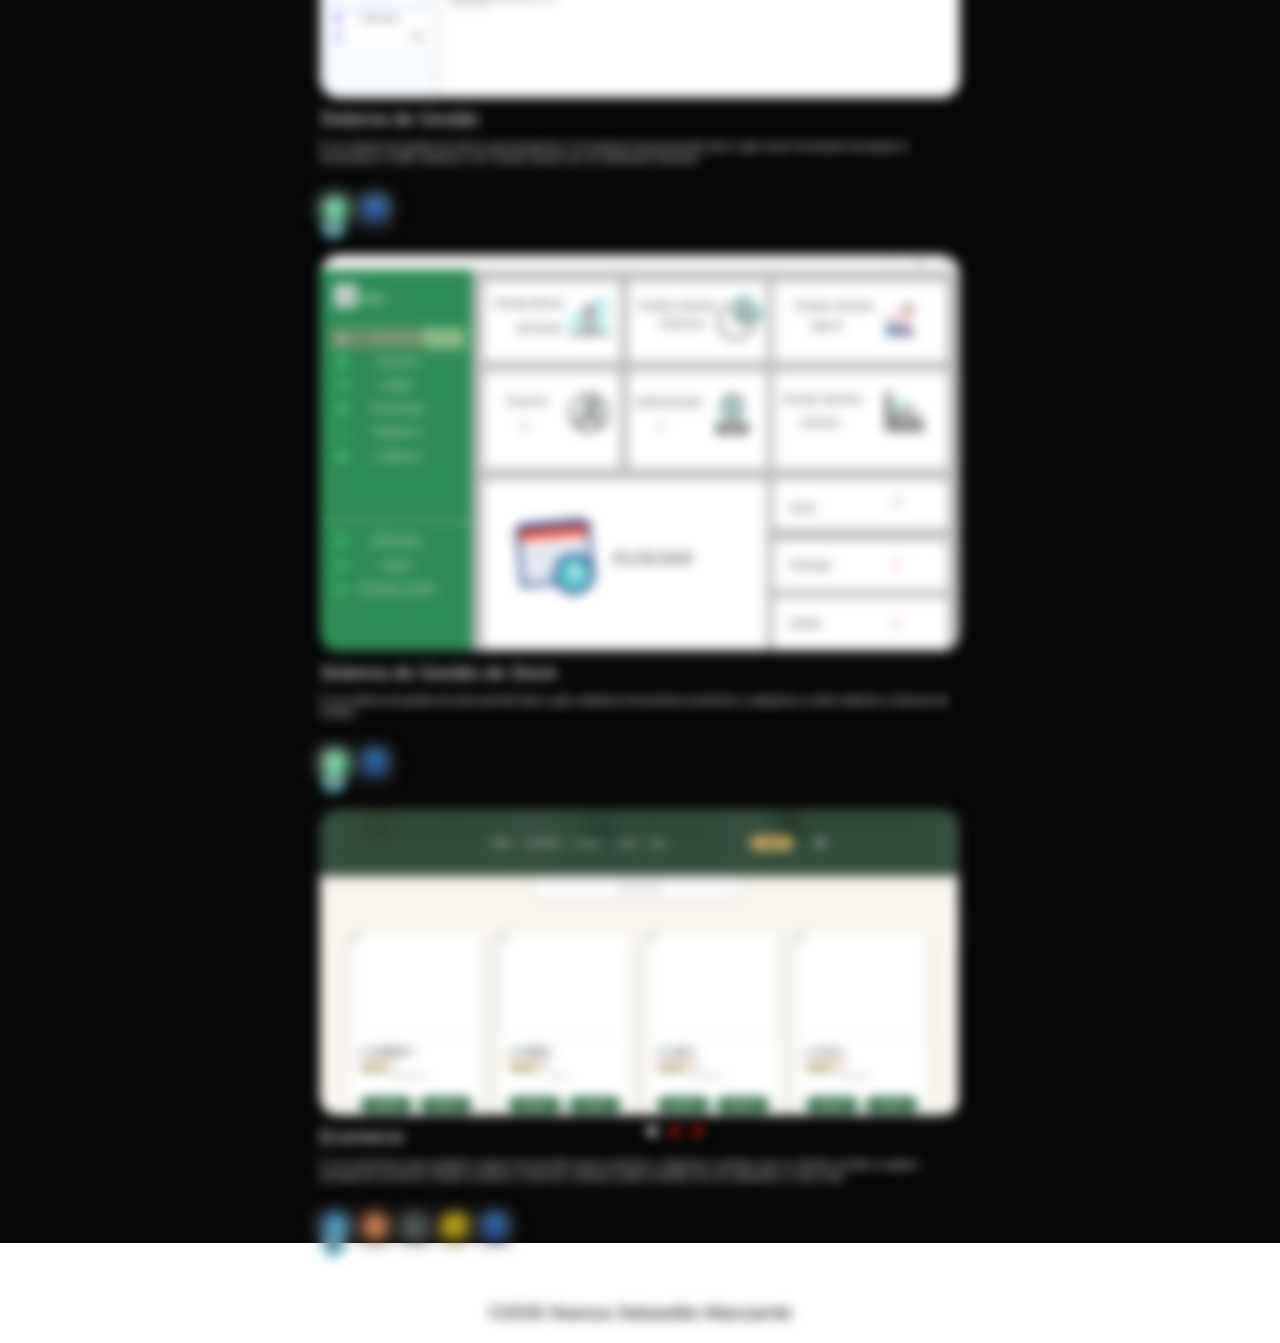
==== commit f76de19a: "Atualiza codigo do frontend e estrutura de projetos" ====
--- a/frontend/index.html
+++ b/frontend/index.html
@@ -9,8 +9,9 @@
         <link rel="stylesheet" href="./css/main.css">
         <link rel="stylesheet" href="./css/animações.css">
         <script defer src="./Anime.js"></script>
-        <script defer src="./Anime.js"></script>
         <script defer src="./projectos.js"></script>
+        <link rel="stylesheet" href="./css/habilidades.css">
+        <script defer src="./habilidades.js"></script>
         <link rel="stylesheet" href="./css/projectos.css">
         <link rel="stylesheet"
             href="https://cdnjs.cloudflare.com/ajax/libs/font-awesome/6.5.1/css/all.min.css">
@@ -126,39 +127,93 @@
                     <h2>Minhas Habilidades</h2>
                 </div>
 
-                <div class="Hablilidades confie">
-                    <img class="Ver"
-                        src="https://cdn.jsdelivr.net/gh/devicons/devicon/icons/csharp/csharp-original.svg"
-                        alt="C#" title="C#">
-                    <img class="Ver"
-                        src="https://cdn.jsdelivr.net/gh/devicons/devicon/icons/javascript/javascript-original.svg"
-                        alt="JavaScript" title="JavaScript">
-                    <img class="Ver"
-                        src="https://cdn.jsdelivr.net/gh/devicons/devicon/icons/nodejs/nodejs-original.svg"
-                        alt="Node.js" title="Node.js">
-                    <img class="Ver" src="./assets/email_96px.png" alt="Email"
-                        title="Email">
-                    <img class="Ver"
-                        src="https://cdn.jsdelivr.net/gh/devicons/devicon/icons/html5/html5-original.svg"
-                        alt="HTML5" title="HTML5">
-                    <img class="Ver"
-                        src="https://cdn.jsdelivr.net/gh/devicons/devicon/icons/css3/css3-original.svg"
-                        alt="CSS3" title="CSS3">
-                    <img class="Ver"
-                        src="https://cdn.jsdelivr.net/gh/devicons/devicon/icons/microsoftsqlserver/microsoftsqlserver-plain.svg"
-                        alt="SQL Server" title="SQL Server">
-                    <img class="Ver"
-                        src="https://cdn.jsdelivr.net/gh/devicons/devicon/icons/sqlite/sqlite-original.svg"
-                        alt="SQLite" title="SQLite">
-                    <img class="Ver"
-                        src="https://cdn.jsdelivr.net/gh/devicons/devicon/icons/mysql/mysql-original.svg"
-                        alt="MySQL" title="MySQL">
-                    <img class="Ver"
-                        src="https://cdn.jsdelivr.net/gh/devicons/devicon/icons/postgresql/postgresql-original.svg"
-                        alt="PostgreSQL" title="PostgreSQL">
-                    <img class="Ver"
-                        src="https://cdn.jsdelivr.net/gh/devicons/devicon/icons/react/react-original.svg"
-                        alt="React" title="React">
+                <div class="skills">
+
+                    <div class="skills-filtros" role="group"
+                        aria-label="Filtrar habilidades">
+                        <button type="button" class="filtro ativo"
+                            data-filtro="todos"
+                            aria-pressed="true">Todos</button>
+                        <button type="button" class="filtro"
+                            data-filtro="frontend"
+                            aria-pressed="false">Front-end</button>
+                        <button type="button" class="filtro"
+                            data-filtro="backend"
+                            aria-pressed="false">Back-end</button>
+                        <button type="button" class="filtro" data-filtro="bd"
+                            aria-pressed="false">Bases de dados</button>
+                    </div>
+
+                    <p class="skills-contador" id="skills-contador"
+                        aria-live="polite">11 tecnologias</p>
+
+                    <ul class="skills-grid Ver">
+                        <li class="skill" data-cat="frontend">
+                            <img
+                                src="https://cdn.jsdelivr.net/gh/devicons/devicon/icons/html5/html5-original.svg"
+                                alt>
+                            <span>HTML5</span><small>Front-end</small>
+                        </li>
+                        <li class="skill" data-cat="frontend">
+                            <img
+                                src="https://cdn.jsdelivr.net/gh/devicons/devicon/icons/css3/css3-original.svg"
+                                alt>
+                            <span>CSS3</span><small>Front-end</small>
+                        </li>
+                        <li class="skill" data-cat="frontend">
+                            <img
+                                src="https://cdn.jsdelivr.net/gh/devicons/devicon/icons/javascript/javascript-original.svg"
+                                alt>
+                            <span>JavaScript</span><small>Front-end</small>
+                        </li>
+                        <li class="skill" data-cat="frontend">
+                            <img
+                                src="https://cdn.jsdelivr.net/gh/devicons/devicon/icons/react/react-original.svg"
+                                alt>
+                            <span>React</span><small>Front-end</small>
+                        </li>
+                        <li class="skill" data-cat="backend">
+                            <img
+                                src="https://cdn.jsdelivr.net/gh/devicons/devicon/icons/nodejs/nodejs-original.svg"
+                                alt>
+                            <span>Node.js</span><small>Back-end</small>
+                        </li>
+                        <li class="skill" data-cat="backend">
+                            <img
+                                src="https://cdn.jsdelivr.net/gh/devicons/devicon/icons/csharp/csharp-original.svg"
+                                alt>
+                            <span>C#</span><small>Back-end</small>
+                        </li>
+                        <li class="skill" data-cat="backend">
+                            <img src="./assets/email_96px.png" alt>
+                            <span>C</span><small>Back-end</small>
+                        </li>
+                        <li class="skill" data-cat="bd">
+                            <img
+                                src="https://cdn.jsdelivr.net/gh/devicons/devicon/icons/postgresql/postgresql-original.svg"
+                                alt>
+                            <span>PostgreSQL</span><small>Base de dados</small>
+                        </li>
+                        <li class="skill" data-cat="bd">
+                            <img
+                                src="https://cdn.jsdelivr.net/gh/devicons/devicon/icons/mysql/mysql-original.svg"
+                                alt>
+                            <span>MySQL</span><small>Base de dados</small>
+                        </li>
+                        <li class="skill" data-cat="bd">
+                            <img
+                                src="https://cdn.jsdelivr.net/gh/devicons/devicon/icons/microsoftsqlserver/microsoftsqlserver-plain.svg"
+                                alt>
+                            <span>SQL Server</span><small>Base de dados</small>
+                        </li>
+                        <li class="skill" data-cat="bd">
+                            <img
+                                src="https://cdn.jsdelivr.net/gh/devicons/devicon/icons/sqlite/sqlite-original.svg"
+                                alt>
+                            <span>SQLite</span><small>Base de dados</small>
+                        </li>
+                    </ul>
+
                 </div>
 
             </section>
@@ -366,8 +421,6 @@
                     </div>
                 </div>
 
-
-
             </section>
 
         </main>
--- a/frontend/css/habilidades.css
+++ b/frontend/css/habilidades.css
@@ -0,0 +1,166 @@
+/* secção Habilidades: filtros + cartões interativos */
+
+.skills{
+
+    width: min(900px, 90%);
+    display: flex;
+    flex-direction: column;
+    align-items: center;
+    gap: 24px;
+}
+
+/* ---------- Filtros ---------- */
+
+.skills-filtros{
+
+    display: flex;
+    flex-wrap: wrap;
+    justify-content: center;
+    gap: 10px;
+}
+
+.filtro{
+
+    padding: 8px 18px;
+    border-radius: 999px;
+    border: 1px solid rgba(255, 255, 255, 0.35);
+    background-color: transparent;
+    font-size: 0.85rem;
+    cursor: pointer;
+    transition: background-color 0.25s ease, color 0.25s ease, border-color 0.25s ease, transform 0.25s ease;
+}
+
+.filtro:hover{
+
+    border-color: #fff;
+    transform: translateY(-2px);
+}
+
+.filtro.ativo{
+
+    background-color: #fff;
+    border-color: #fff;
+    color: #000;
+}
+
+.filtro:focus-visible,
+.skill:focus-visible{
+
+    outline: 2px solid #fff;
+    outline-offset: 3px;
+}
+
+.skills-contador{
+
+    font-size: 0.8rem;
+    color: rgba(255, 255, 255, 0.6);
+}
+
+/* ---------- Cartões ---------- */
+
+.skills-grid{
+
+    list-style: none;
+    width: 100%;
+    display: grid;
+    grid-template-columns: repeat(auto-fill, minmax(150px, 1fr));
+    gap: 16px;
+}
+
+.skill{
+
+    position: relative;
+    overflow: hidden;
+    display: flex;
+    flex-direction: column;
+    align-items: center;
+    gap: 6px;
+    padding: 22px 12px 18px;
+    border-radius: 14px;
+    border: 1px solid rgba(255, 255, 255, 0.18);
+    background-color: rgb(18, 18, 18);
+    transition: transform 0.3s ease, border-color 0.3s ease, box-shadow 0.3s ease;
+}
+
+.skill.oculto{
+
+    display: none !important;
+}
+
+.skill img{
+
+    position: relative;
+    width: 56px;
+    height: 56px;
+    object-fit: contain;
+    transition: transform 0.3s ease;
+}
+
+.skill span{
+
+    position: relative;
+    font-size: 0.95rem;
+    font-weight: 600;
+}
+
+.skill small{
+
+    position: relative;
+    font-size: 0.72rem;
+    color: rgba(255, 255, 255, 0.55);
+}
+
+.skill:hover{
+
+    transform: translateY(-6px);
+    border-color: rgba(255, 255, 255, 0.7);
+    box-shadow: 0 12px 30px rgba(0, 0, 0, 0.6);
+}
+
+.skill:hover img{
+
+    transform: scale(1.12);
+}
+
+/* brilho que segue o rato (--x e --y vêm do habilidades.js) */
+.skill::before{
+
+    content: '';
+    position: absolute;
+    inset: 0;
+    border-radius: inherit;
+    background: radial-gradient(160px circle at var(--x, 50%) var(--y, 50%), rgba(255, 255, 255, 0.14), transparent 70%);
+    opacity: 0;
+    transition: opacity 0.3s ease;
+}
+
+.skill:hover::before{
+
+    opacity: 1;
+}
+
+/* entrada ao mudar de filtro ("backwards" para não bloquear o hover) */
+.skill.entrar{
+
+    animation: skill-entrar 0.45s ease backwards;
+}
+
+@keyframes skill-entrar{
+
+    from{ opacity: 0; transform: translateY(14px) scale(0.96); }
+    to{ opacity: 1; transform: none; }
+}
+
+@media (max-width: 480px){
+
+    .skills-grid{ grid-template-columns: repeat(2, 1fr); }
+}
+
+@media (prefers-reduced-motion: reduce){
+
+    .skill,
+    .skill img,
+    .filtro{ transition: none; }
+
+    .skill.entrar{ animation: none; }
+}
